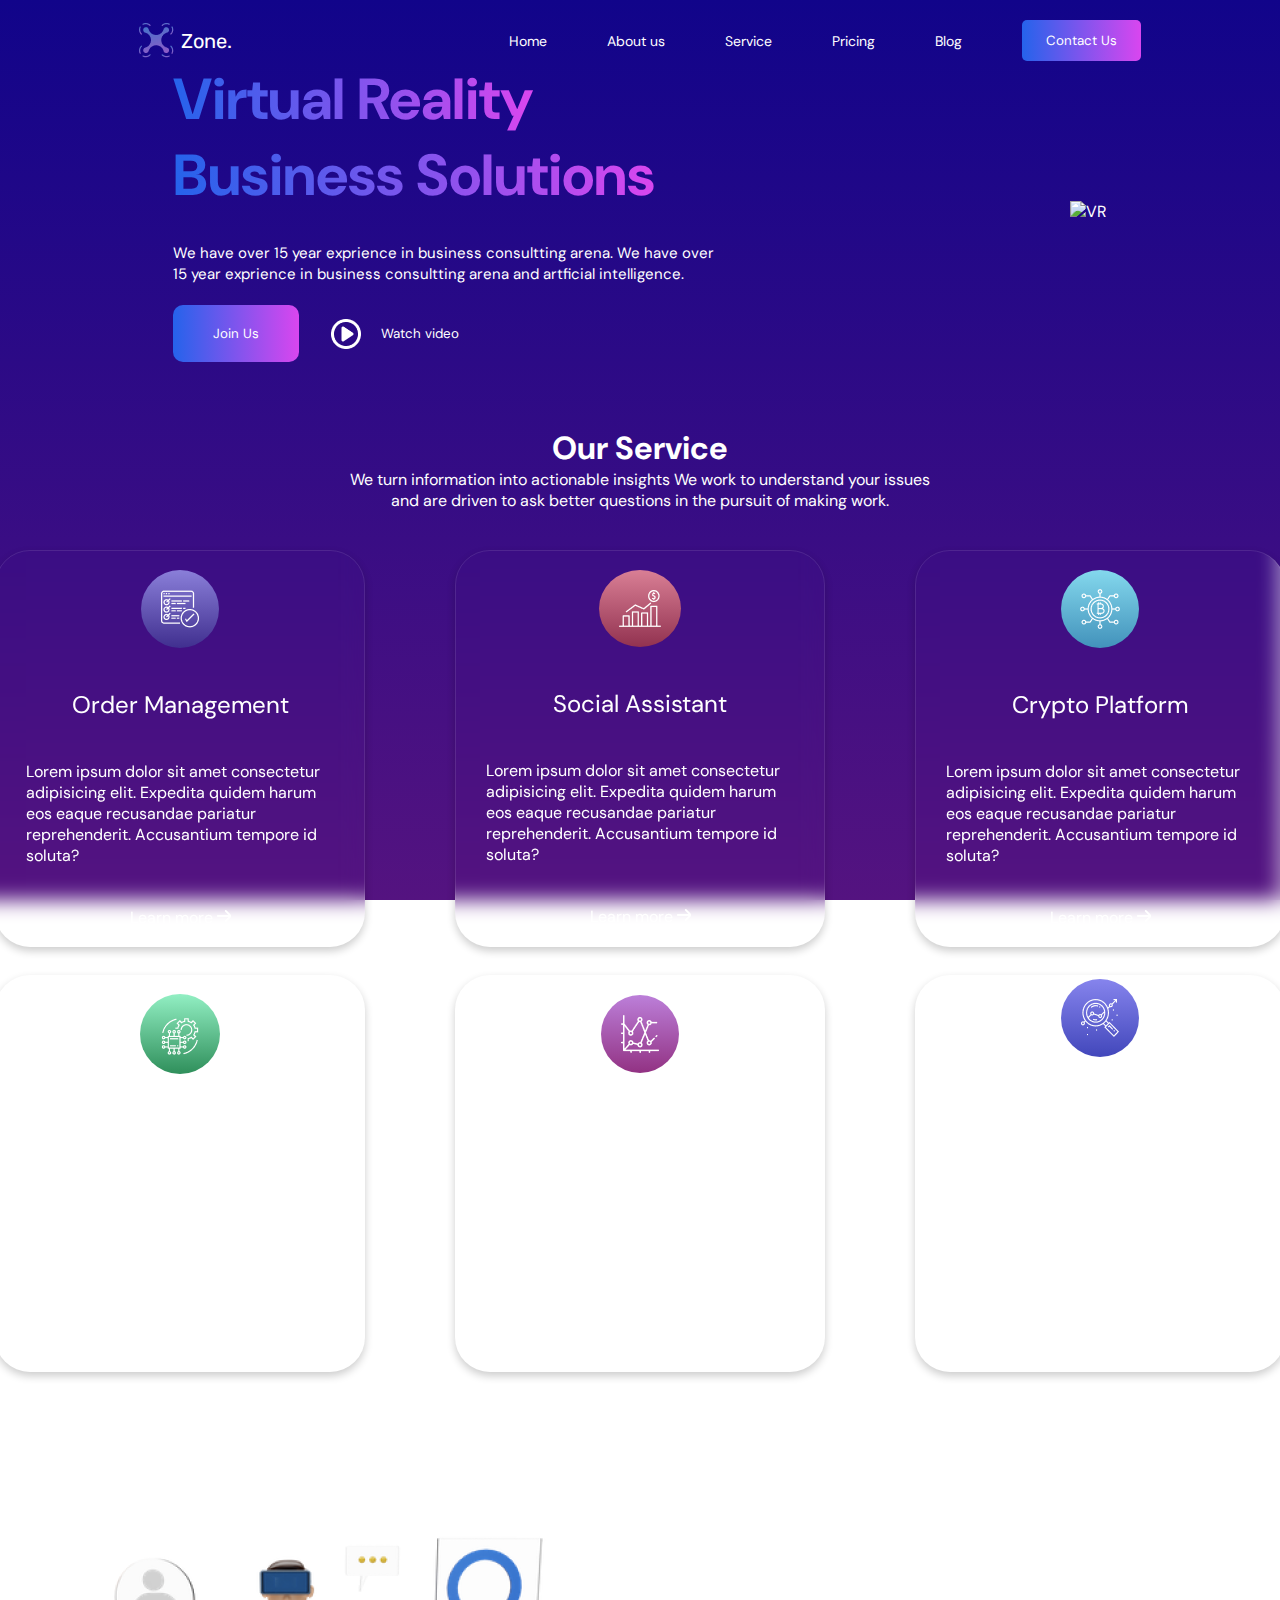
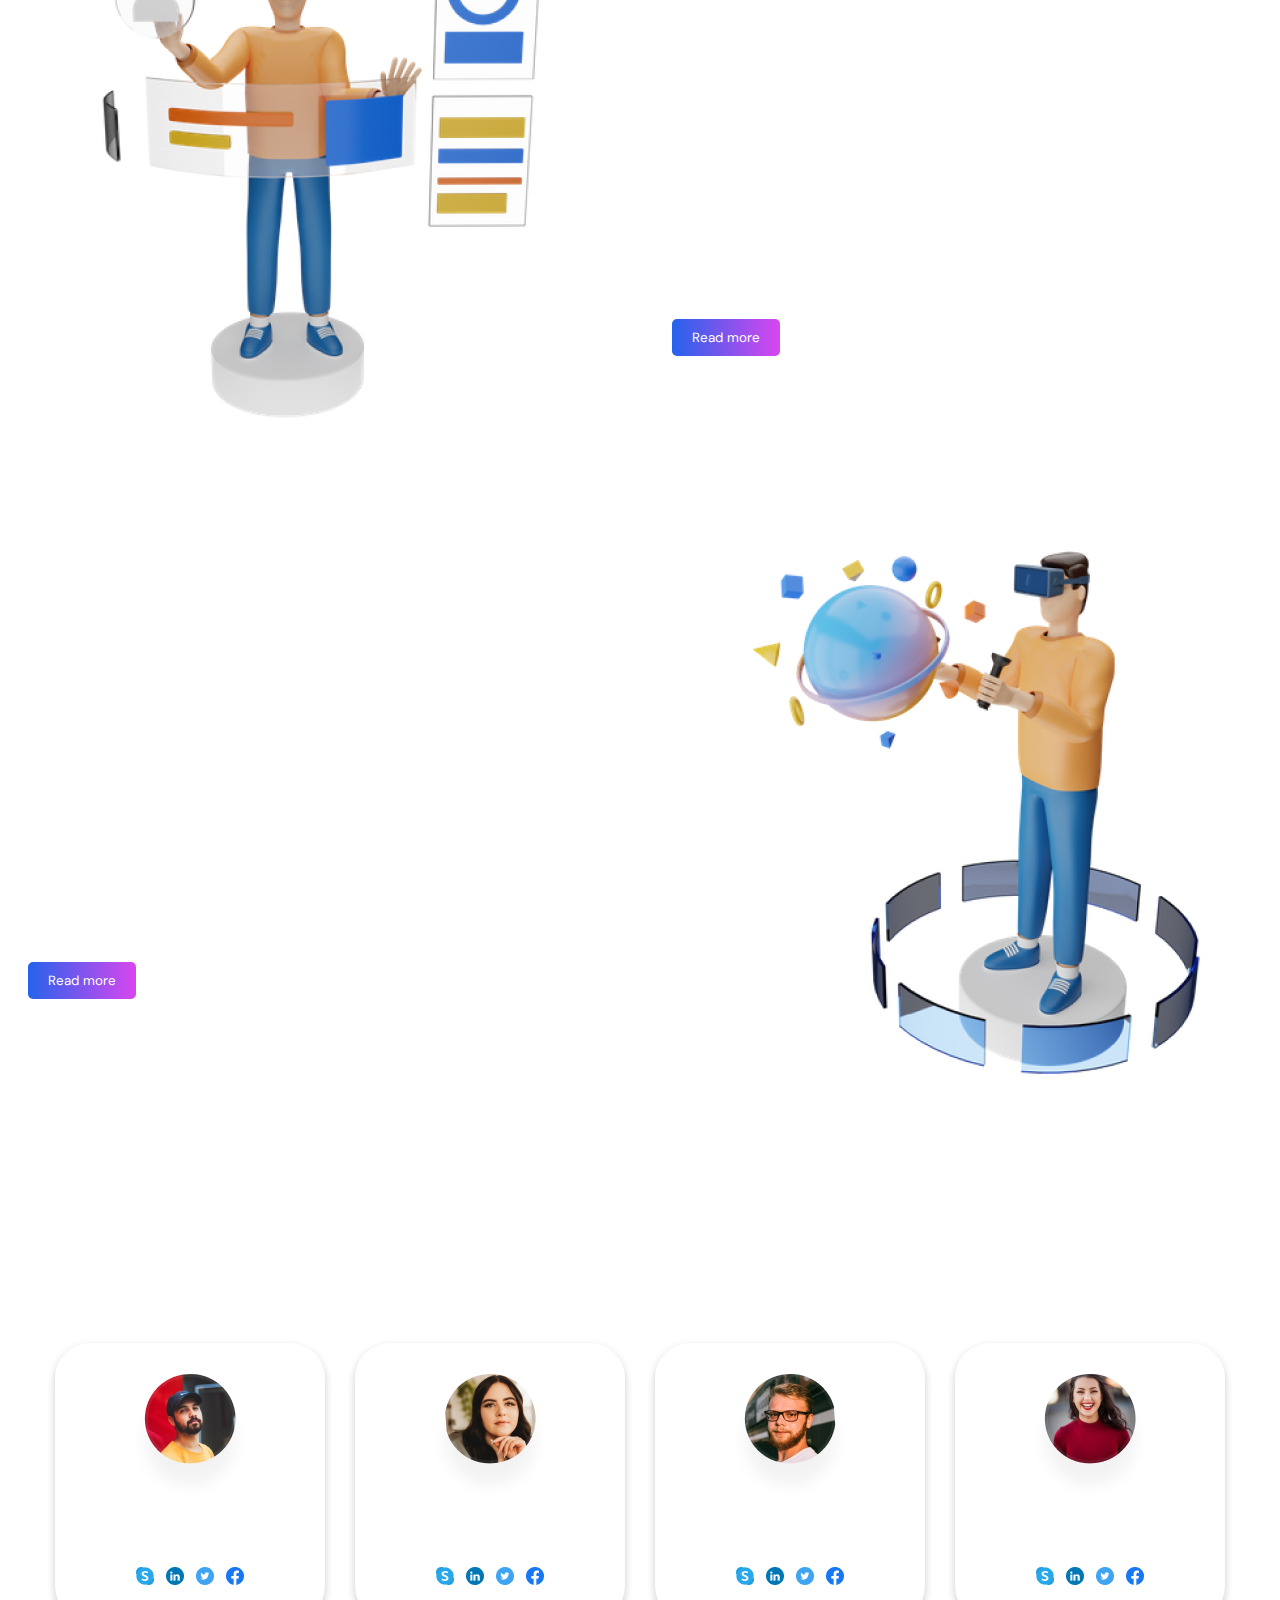
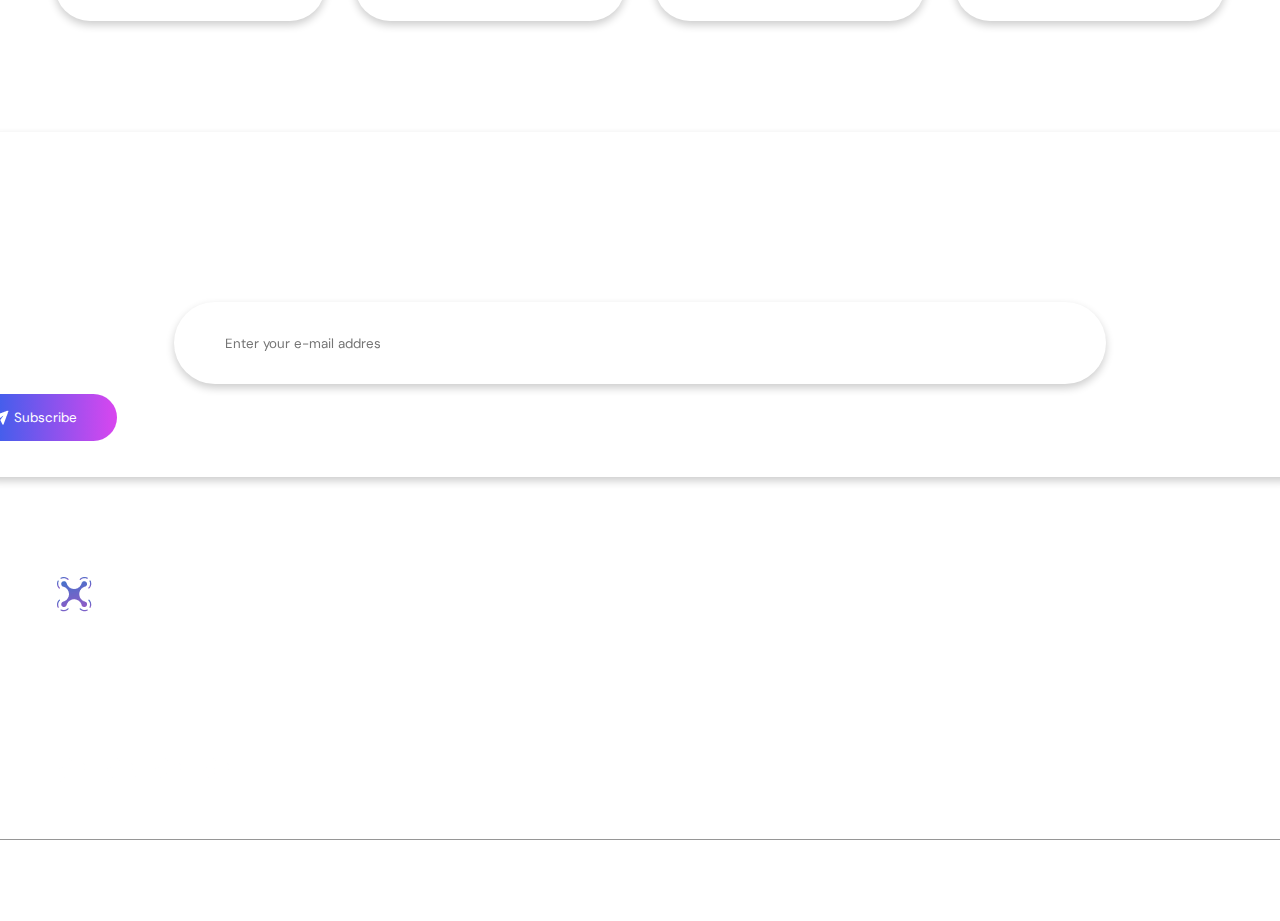
==== index.html @ e1655b1f "VR" ====
<!DOCTYPE html>
<html lang="en">
<head>
    <meta charset="UTF-8">
    <meta name="viewport" content="width=device-width, initial-scale=1.0">
    <title>Virtual Reality Business Solutions</title>
    <link rel="stylesheet" href="./styles/index.min.css">
    <link rel="preconnect" href="https://fonts.googleapis.com">
<link rel="preconnect" href="https://fonts.gstatic.com" crossorigin>
<link href="https://fonts.googleapis.com/css2?family=Rubik:ital,wght@0,300..900;1,300..900&display=swap" rel="stylesheet">
<link rel="preconnect" href="https://fonts.googleapis.com">
<link rel="preconnect" href="https://fonts.gstatic.com" crossorigin>
<link href="https://fonts.googleapis.com/css2?family=DM+Sans:ital,opsz,wght@0,9..40,100..1000;1,9..40,100..1000&family=Rubik:ital,wght@0,300..900;1,300..900&display=swap" rel="stylesheet">
<link rel="preconnect" href="https://fonts.googleapis.com">
<link rel="preconnect" href="https://fonts.gstatic.com" crossorigin>
<link href="https://fonts.googleapis.com/css2?family=Roboto:ital,wght@0,100;0,300;0,400;0,500;0,700;0,900;1,100;1,300;1,400;1,500;1,700;1,900&display=swap" rel="stylesheet">
<link rel="stylesheet" href="https://cdnjs.cloudflare.com/ajax/libs/font-awesome/6.6.0/css/all.min.css" integrity="sha512-Kc323vGBEqzTmouAECnVceyQqyqdsSiqLQISBL29aUW4U/M7pSPA/gEUZQqv1cwx4OnYxTxve5UMg5GT6L4JJg==" crossorigin="anonymous" referrerpolicy="no-referrer" />
<script defer src="./JS/index.js"></script>
</head>
<body>   
    <header>
        <nav class="Navigation">
            <div class="SiteBar">
                <div class="Logo"><img src="./assests/icons/Group.png" alt="Logo"><span>Zone.</span></div>
                <ul class="HeaderUl">
                    <li>Home</li>
                    <li>About us</li>
                    <li>Service</li>
                    <li>Pricing</li>
                    <li>Blog</li>
                    <li><button class="HeaderBut">Contact Us</button></li>
                </ul>
        </div>
        </nav>
    </header>
    <main>
        <div class="VRNIMG">
            <div class="VR"><span class="VRspan">Virtual Reality</span>
                <br>
                <span class="VRspan">Business Solutions</span>
                <br>
                <div class="Y15C">
                    <span class="Y15">We have over 15 year exprience in business consultting arena. We have over 15 year exprience in business consultting arena and artficial intelligence.
                    </span>
                </div>
                <br>
                <div class="JoinMe">
                    <button class="JoinUs" class="ModalForm" popovertarget="my-popover">Join Us</button>
                    <section class="Modal" id="my-popover" popover>
        <div class="container">
            <form id="registration-form" class="registration-form">
                <div class="mainone">
                    <div class="section1">
                        <h2>Registration form</h2>
                        <br>
                        <div class="ImgCen"><i class="fa-solid fa-user"></i><input type="text" id="username" name="username" placeholder="Username" required></div>
                        <br>
                        <div class="ImgCen"><i class="fa-solid fa-envelope"></i><input type="email" class="E-MAIL" name="email" placeholder="Email address" required></div>
                        <br>
                        <div class="ImgCen">
                            <i class="fa-solid fa-lock"></i><input type="password" id="password" name="password" placeholder="Password" required>
                            <input type="password" id="confirm-password" name="confirm-password" placeholder="Confirm password" required>
                        </div>
                    </div>
        
                    <div class="section2">
                        <h2 class="Personal">Personal details</h2>
                        <div class="TwoNames">
                            <input type="text" id="first-name" name="first-name" placeholder="First name" required>
                            <input type="text" id="last-name" name="last-name" placeholder="Last name" required>
                        </div>
                        <br>
                        <div class="SelDat">
                            <div class="TimenSel">
                                <select id="gender" name="gender" required>
                                    <option value="male">Male</option>
                                    <option value="female">Female</option>
                                </select>
                
                                <input type="date" id="dob" name="dob" required>
                        </div>
                        </div>
                    </div>
                </div>
    
                <div class="section3">
                    <label for="subscribe">
                        <input type="checkbox" id="subscribe" name="subscribe">
                        I want to receive news and special offers
                    </label>
                    <br>
                    <label for="terms">
                        <input type="checkbox" id="terms" name="terms" required>
                        I agree with the Terms and Conditions
                    </label>
                    <br>
                        <button type="submit" id="submit" class="Submit">Submit</button>
                </div>
            </form>
        </div>
    </section>
        <button popovertarget="my-popover2" class="My-popover2" >
            <img src="./assests/icons/Play.png" alt="Play" popovertarget="my-popover2" >
            <div>
                <span class="AfterPlay">Watch video</span>
            </div> 
        </button>    
                    <section id="my-popover2" popover>
                        <div class="VideoCont">
                            <iframe width="560" height="315" src="https://www.youtube.com/embed/ybyib5pAq7Y?si=C6f_Fwamqgh48t3f" title="YouTube video player" frameborder="0" allow="accelerometer; autoplay; clipboard-write; encrypted-media; gyroscope; picture-in-picture; web-share" referrerpolicy="strict-origin-when-cross-origin" allowfullscreen></iframe>
                        </div>
                    </section>
                </div>
            </div>
            <div class="RV"><img src="./assests/images/VrIcons.png" alt="VR" class="PlayinBro"></div>
        </div>
        <div class="OurServ">
            <div class="UndServ">
                <h1>Our Service</h1>
                <span>We turn information into actionable insights We work to understand your issues
                    <br>
                and are driven to ask better questions in the pursuit of making work.</span></div>
                <div class="GridServ">
                    <div class="ServBlock">
                        <div class="BorderIcons f">
                            <img src="./assests/icons/checklist 2.png" alt="" class="ServIcons">
                        </div>
                            <br>
                            <p class="SmallPs">Order Management</p>
                            <br>
                            <span class="SmallSpans">Lorem ipsum dolor sit amet consectetur adipisicing elit. Expedita quidem harum eos eaque recusandae pariatur reprehenderit. Accusantium tempore id soluta?</span>
                            <br>
                            <p class="LearnMore">Learn more <img src="./assests/icons/Vector.png" alt=""></p>
                    </div>
                    <div class="ServBlock">
                        <div class="BorderIcons s">
                            <img src="./assests/icons/2 1.png" alt="" class="ServIcons">
                        </div>
                            <br>
                            <p class="SmallPs">Social Assistant</p>
                            <br>
                            <span class="SmallSpans">Lorem ipsum dolor sit amet consectetur adipisicing elit. Expedita quidem harum eos eaque recusandae pariatur reprehenderit. Accusantium tempore id soluta?</span>
                            <br>
                            <p class="LearnMore">Learn more <img src="./assests/icons/Vector.png" alt=""></p>
                    </div>
                    <div class="ServBlock">
                        <div class="BorderIcons t">
                            <img src="./assests/icons/bitcoin 1.png" alt="" class="ServIcons">
                        </div>
                            <br>
                            <p class="SmallPs">Crypto Platform</p>
                            <br>
                            <span class="SmallSpans">Lorem ipsum dolor sit amet consectetur adipisicing elit. Expedita quidem harum eos eaque recusandae pariatur reprehenderit. Accusantium tempore id soluta?</span>
                            <br>
                            <p class="LearnMore">Learn more <img src="./assests/icons/Vector.png" alt=""></p>
                    </div>
                    <div class="ServBlock">
                        <div class="BorderIcons fo">
                            <img src="./assests/icons/checklist 2(1).png" alt="" class="ServIcons">
                        </div>
                            <br>
                            <p class="SmallPs">Smart Trading Modules</p>
                            <br>
                            <span class="SmallSpans">Lorem ipsum dolor sit amet consectetur adipisicing elit. Expedita quidem harum eos eaque recusandae pariatur reprehenderit. Accusantium tempore id soluta?</span>
                            <br>
                            <p class="LearnMore">Learn more <img src="./assests/icons/Vector.png" alt=""></p>
                    </div>
                    <div class="ServBlock">
                        <div class="BorderIcons fi">
                            <img src="./assests/icons/3 1.png" alt="" class="ServIcons">
                        </div>
                            <br>
                            <p class="SmallPs">Analyzer of the News</p>
                            <br>
                            <span class="SmallSpans">Lorem ipsum dolor sit amet consectetur adipisicing elit. Expedita quidem harum eos eaque recusandae pariatur reprehenderit. Accusantium tempore id soluta?</span>
                            <br>
                            <p class="LearnMore">Learn more <img src="./assests/icons/Vector.png" alt=""></p>
                    </div>
                    <div class="ServBlock">
                        <div class="BorderIcons si">
                            <img src="./assests/icons/5 1.png" alt="" class="ServIcons">
                        </div>
                            <br>
                            <p class="SmallPs">Module of Price Notification</p>
                            <br>
                            <span class="SmallSpans">Lorem ipsum dolor sit amet consectetur adipisicing elit. Expedita quidem harum eos eaque recusandae pariatur reprehenderit. Accusantium tempore id soluta?</span>
                            <br>
                            <p class="LearnMore">Learn more <img src="./assests/icons/Vector.png" alt=""></p>
                    </div>
                </div>
        </div>
        <div class="VRNIMG2">
            <div class="RV"><img src="./assests/images/Bro is workin'.png" alt="VR" class="WorkinBro"></div>
            <div class="VR2">
                <span class="Workinspan">We complete every projects
                    <br>
                    extra care as customer need</span>
                <div class="Y16C">
                    <span class="Y16">Lorem ipsum dolor sit amet, consectetur adipiscing elit. Duis at dictum risus, non suscipit arcu. Quisque aliquam posuere tortor, sit amet convallis nuncoe scelerisque in. orem ipsum  dolor sit amet, consectetur adipisicing elit. Labore eius molestiae facere, natus reprehenderit eaque eum, autem ipsam. Magfini, error. Tempora odit laborum iure inventore possimus laboriosam qui nam. 
                    </span>
                </div>
                <br>
                <div class="JoinMe2">
                    <button class="Readmore">Read more</button>
                </div>
            </div>
        </div>
        <div class="VRNIMG3">
            <div class="VR2">
                <span class="Workinspan">We complete every projects
                    <br>
                    extra care as customer need</span>
                <div class="Y16C">
                    <span class="Y16">Lorem ipsum dolor sit amet, consectetur adipiscing elit. Duis at dictum risus, non suscipit arcu. Quisque aliquam posuere tortor, sit amet convallis nuncoe scelerisque in. orem ipsum  dolor sit amet, consectetur adipisicing elit. Labore eius molestiae facere, natus reprehenderit eaque eum, autem ipsam. Magfini, error. Tempora odit laborum iure inventore possimus laboriosam qui nam. 
                    </span>
                </div>
                <br>
                <div class="JoinMe2">
                    <button class="Readmore">Read more</button>
                </div>
            </div>
            <div class="RV"><img src="./assests/images/Bro is cosmo.png" alt="VR" class="WorkinBro"></div>
        </div>
        <div class="MetOur">
            <div class="UndTeam">
                <h2>Met Our Team</h2>
                <p><span>
                    Lorem ipsum dolor sit amet, consectetur adipiscing elit. Sed quis 
                    <br>
accumsan nisi Ut ut felis congue nisl hendrerit commodo.
                </span></p>
            </div>
            <div class="TeamGrid">
                <div class="TeamFlex">
                    <img src="./assests/images/Rectangle 56.png" alt="">
                    <div class="AfterPh">
                        <p class="NameP">Sunny Khan</p>
                        <p>EXECUTIVE OFFICER</p>
                        <div class="MesIcons"><img src="./assests/icons/Icon.png" alt=""></div>
                    </div>
                </div>
                <div class="TeamFlex">
                    <img src="./assests/images/Rectangle 56(1).png" alt="">
                    <div class="AfterPh">
                        <p class="NameP">Alina Jesia</p>
                        <p>UX/UI DESIGNER</p>
                        <div class="MesIcons"><img src="./assests/icons/Icon.png" alt=""></div>
                    </div>
                </div>
                <div class="TeamFlex">
                    <img src="./assests/images/Rectangle 56(2).png" alt="">
                    <div class="AfterPh">
                        <p class="NameP">Alex Sohag</p>
                        <p>BUSINESS DEVELOPMENT</p>
                        <div class="MesIcons"><img src="./assests/icons/Icon.png" alt=""></div>
                    </div>
                </div>
                <div class="TeamFlex">
                    <img src="./assests/images/Rectangle 56(3).png" alt="">
                    <div class="AfterPh">
                        <p class="NameP">Afroza Mou</p>
                        <p>HEAD OF MARKETING</p>
                        <div class="MesIcons"><img src="./assests/icons/Icon.png" alt=""></div>
                    </div>
                </div>
            </div>
        </div>
        <div class="LNews">
            <div class="UndNews">
                <h2>Subscribe to get the Latest News</h2>
                <p>We recommended you to subscribe to our newspaper,drop your email below to get daily update about us</p>
                <label for="email">
                <form>
                        <input type="email" id="email" required placeholder="Enter your e-mail addres">
                        <button class="Sub" type="submit">
                    </label>
                        <div class="ButDiv">
                            <img src="./assests/icons/Vector(1).png" alt="">Subscribe
                        </div>
                    </button>
                </form>
            </div>
        </div>
        <div class="BeforeFooter">
            <ul>
                <li><div class="Logo"><img src="./assests/icons/Group.png" alt="Logo"><span>Zone.</span></div></li>
                <li><img src="./assests/icons/Location.png" alt=""> Dhaka, Bangladesh</li>
                <li><img src="./assests/icons/Calling.png" alt=""> 0943833399</li>
                <li><img src="./assests/icons/Message.png" alt=""> support@zone.com</li>
                <li>
                    <div>
                        <img src="./assests/icons/facebook.png" class="sosmed">
                        <img src="./assests/icons/twitter.png" class="sosmed">
                        <img src="./assests/icons/instagram.png" class="sosmed">
                        <img src="./assests/icons/pinterest.png" class="sosmed">
                    </div>
                </li>
            </ul>
            <ul>
                <li>Service</li>
                <li>Order Management</li>
                <li>Social Assistant</li>
                <li>Crypto Platform</li>
                <li>Analyzer of the News</li>
            </ul>
            <ul>
                <li>Company</li>
                <li>About us</li>
                <li>News</li>
                <li>Our trusted partner</li>
                <li>News users FAQ</li>
            </ul>
            <ul>
                <li>Supports</li>
                <li>Help Center</li>
                <li>Feedback</li>
                <li>Contact us</li>
                <li>Terms conditions</li>
            </ul>
            <ul>
                <li>Resources</li>
                <li>Download app</li>
                <li>Blog</li>
                <li>What's new</li>
                <li>Sitemap</li>
            </ul>
        </div>
    </main>
    <footer>
        <div class="Footerbar">
            <div>&copy; 2021 Zone. - All rights reserved.</div>
            <ul>
                <li>Privacy</li>
                <li>Security</li>
                <li>Terms</li>
            </ul>
        </div>
    </footer>
</body>
</html>
---- styles/index.min.css ----
@import"https://cdnjs.cloudflare.com/ajax/libs/normalize/8.0.1/normalize.min.css";:root{--MainGradient:linear-gradient(to right, #2563EB 0%, #D946EF 100%)}*{margin:0;padding:0;color:#fff;font-family:"DM Sans",sans-serif;-webkit-transition:250ms;transition:250ms}html{scrollbar-color:#6969dd #cb9ee9;scrollbar-width:thin}body{background:-webkit-gradient(linear, left top, left bottom, from(#11048a), to(#541380));background:linear-gradient(to bottom, #11048a 0%, #541380 100%);background-repeat:no-repeat;background-attachment:fixed;height:100vh;width:100vw;overflow-x:hidden;overflow-y:scroll}a{text-decoration:none}button,input,textarea{border:none;outline:none;background-color:rgba(0,0,0,0)}button{cursor:pointer}button:hover{scale:1.1;-webkit-filter:drop-shadow(0 0 0.75rem crimson);filter:drop-shadow(0 0 0.75rem crimson)}ul li{list-style:none}select{border:none;outline:none;background:rgba(0,0,0,0)}.Modal{border:none;outline:none;margin:auto;background:rgba(0,0,0,0)}header{margin-top:20px;display:-webkit-box;display:-ms-flexbox;display:flex;width:100%;-webkit-user-select:none;-moz-user-select:none;-ms-user-select:none;user-select:none}header .HeaderUl{cursor:pointer;display:-webkit-box;display:-ms-flexbox;display:flex;-webkit-box-pack:justify;-ms-flex-pack:justify;justify-content:space-between;-webkit-box-align:center;-ms-flex-align:center;align-items:center;gap:60px;font-size:14px;font-family:"DM Sans",sans-serif}header .HeaderUl li:hover{background:linear-gradient(-225deg, #473B7B 0%, #3584A7 51%, #30D2BE 100%);-webkit-background-clip:text;background-clip:text;color:rgba(0,0,0,0)}.Navigation{display:-webkit-box;display:-ms-flexbox;display:flex;width:100%}.SiteBar{display:-webkit-box;display:-ms-flexbox;display:flex;-ms-flex-pack:distribute;justify-content:space-around;-webkit-box-align:center;-ms-flex-align:center;align-items:center;width:100%}.SiteBar .Logo{display:-webkit-box;display:-ms-flexbox;display:flex;-webkit-box-align:center;-ms-flex-align:center;align-items:center;gap:7px;-webkit-user-select:none;-moz-user-select:none;-ms-user-select:none;user-select:none}.SiteBar .Logo span{font-size:20px;font-family:"Rubik",sans-serif;-webkit-user-select:none;-moz-user-select:none;-ms-user-select:none;user-select:none}.SiteBar .HeaderBut{background:-webkit-gradient(linear, left top, right top, from(#2563EB), to(#D946EF));background:linear-gradient(to right, #2563EB 0%, #D946EF 100%);padding:12px 24px 12px 24px;border-radius:5px}@media(max-width: 769px){header .HeaderUl{gap:25px !important}.SiteBar .HeaderBut{padding:9px 15px 9px 15px !important}}h2{font-size:2em;margin:.67em 0}.VRNIMG{display:-webkit-box;display:-ms-flexbox;display:flex;-ms-flex-pack:distribute;justify-content:space-around;-webkit-box-align:center;-ms-flex-align:center;align-items:center}.VRspan{font-weight:bold;font-size:58px;background:var(--MainGradient);-webkit-background-clip:text;background-clip:text;color:rgba(0,0,0,0);max-width:550px;-webkit-user-select:none;-moz-user-select:none;-ms-user-select:none;user-select:none}.Y15C{margin-top:29px;max-width:550px}.Y15C .Y15{font-size:15px}.JoinMe{display:-webkit-box;display:-ms-flexbox;display:flex;-webkit-box-pack:none;-ms-flex-pack:none;justify-content:none;-webkit-box-align:center;-ms-flex-align:center;align-items:center;gap:32px}.JoinMe .JoinUs{border-radius:10px;background:var(--MainGradient);padding:20px 40px 20px 40px}.JoinMe img{-webkit-user-select:none;-moz-user-select:none;-ms-user-select:none;user-select:none;cursor:pointer}.JoinMe span{-webkit-user-select:none;-moz-user-select:none;-ms-user-select:none;user-select:none;cursor:pointer}.PlayinBro{width:746px;height:746px}.OurServ{margin-top:65px;max-width:100%}.OurServ h1{text-align:center}.OurServ .UndServ{text-align:center;display:-webkit-box;display:-ms-flexbox;display:flex;-webkit-box-orient:vertical;-webkit-box-direction:normal;-ms-flex-direction:column;flex-direction:column;-webkit-user-select:none;-moz-user-select:none;-ms-user-select:none;user-select:none}.OurServ .UndServ span{text-wrap:wrap}.OurServ .GridServ{margin-top:70px;display:grid;grid-template-columns:[start] 370px [line2] 370px [line3] 370px [end];grid-template-rows:[row1-start] 335px [row1-end] 335px [last];-webkit-box-pack:center;-ms-flex-pack:center;justify-content:center;-webkit-box-align:center;-ms-flex-align:center;align-items:center;gap:90px}.OurServ .GridServ .ServBlock{border:1px solid rgba(255,255,255,.1);background-color:rgba(0,0,0,0);-webkit-backdrop-filter:blur(10px);backdrop-filter:blur(10px);-webkit-box-shadow:0 4px 8px rgba(0,0,0,.2);box-shadow:0 4px 8px rgba(0,0,0,.2);border-radius:35px;max-width:370px;max-height:335px;padding:30px;display:-webkit-box;display:-ms-flexbox;display:flex;-webkit-box-orient:vertical;-webkit-box-direction:normal;-ms-flex-direction:column;flex-direction:column;-webkit-box-pack:center;-ms-flex-pack:center;justify-content:center;-webkit-box-align:center;-ms-flex-align:center;align-items:center;gap:10px}.OurServ .GridServ .ServBlock:hover{scale:1.1;-webkit-filter:drop-shadow(0 0 10px rgb(243, 65, 101));filter:drop-shadow(0 0 10px rgb(243, 65, 101))}.OurServ .GridServ .ServBlock .BorderIcons{border-radius:50%;padding:20px;display:-webkit-box;display:-ms-flexbox;display:flex;-webkit-box-pack:center;-ms-flex-pack:center;justify-content:center;-webkit-box-align:center;-ms-flex-align:center;align-items:center}.OurServ .GridServ .ServBlock .SmallPs{font-size:24px;-webkit-user-select:none;-moz-user-select:none;-ms-user-select:none;user-select:none}.OurServ .GridServ .ServBlock .SmallSpans{font-size:16px}.OurServ .GridServ .ServBlock .LearnMore{-webkit-user-select:none;-moz-user-select:none;-ms-user-select:none;user-select:none;cursor:pointer}.f{background:-webkit-gradient(linear, left top, left bottom, from(#8A7FD9), to(#402F8F));background:linear-gradient(to bottom, #8A7FD9 0%, #402F8F 100%)}.s{background:-webkit-gradient(linear, left top, left bottom, from(#D97F95), to(#923250));background:linear-gradient(to bottom, #D97F95 0%, #923250 100%)}.t{background:-webkit-gradient(linear, left top, left bottom, from(#84D8ED), to(#4292BB));background:linear-gradient(to bottom, #84D8ED 0%, #4292BB 100%);padding:18px !important}.fo{background:-webkit-gradient(linear, left top, left bottom, from(#92EFC3), to(#2F8F5B));background:linear-gradient(to bottom, #92EFC3 0%, #2F8F5B 100%);padding:17px !important}.fi{background:-webkit-gradient(linear, left top, left bottom, from(#BC7FD9), to(#923283));background:linear-gradient(to bottom, #BC7FD9 0%, #923283 100%)}.si{background:-webkit-gradient(linear, left top, left bottom, from(#8684ED), to(#4247BB));background:linear-gradient(to bottom, #8684ED 0%, #4247BB 100%)}.VRNIMG2,.VRNIMG3{display:-webkit-box;display:-ms-flexbox;display:flex;-ms-flex-pack:distribute;justify-content:space-around;-webkit-box-align:center;-ms-flex-align:center;align-items:center;margin-top:120px}.VRNIMG2 .VR2,.VRNIMG3 .VR2{max-width:580px;max-height:330px;display:-webkit-box;display:-ms-flexbox;display:flex;-webkit-box-orient:vertical;-webkit-box-direction:normal;-ms-flex-direction:column;flex-direction:column;gap:30px}.VRNIMG2 .VR2 .Workinspan,.VRNIMG3 .VR2 .Workinspan{font-weight:bold;font-size:42px;-webkit-user-select:none;-moz-user-select:none;-ms-user-select:none;user-select:none}.VRNIMG2 .VR2 .Readmore,.VRNIMG3 .VR2 .Readmore{padding:10px 20px 10px 20px;border-radius:5px;background:var(--MainGradient)}.VRNIMG3{margin-top:50px}.MetOur{width:100%;margin-top:110px;-webkit-user-select:none;-moz-user-select:none;-ms-user-select:none;user-select:none}.MetOur .UndTeam{width:100%;text-align:center}.TeamGrid{width:100%;display:grid;grid-template-columns:repeat(4, 270px);grid-template-rows:repeat(1, 260px);gap:30px;margin-top:40px;-webkit-box-pack:center;-ms-flex-pack:center;justify-content:center;-webkit-box-align:center;-ms-flex-align:center;align-items:center}.TeamGrid .TeamFlex{padding:30px;display:-webkit-box;display:-ms-flexbox;display:flex;-webkit-box-pack:center;-ms-flex-pack:center;justify-content:center;-webkit-box-align:center;-ms-flex-align:center;align-items:center;-webkit-box-orient:vertical;-webkit-box-direction:normal;-ms-flex-direction:column;flex-direction:column;border:1px solid rgba(255,255,255,.1);background-color:rgba(0,0,0,0);-webkit-backdrop-filter:blur(10px);backdrop-filter:blur(10px);-webkit-box-shadow:0 4px 8px rgba(0,0,0,.2);box-shadow:0 4px 8px rgba(0,0,0,.2);border-radius:35px}.TeamGrid .TeamFlex:hover{scale:1.1;-webkit-filter:drop-shadow(0 0 10px rgb(243, 65, 101));filter:drop-shadow(0 0 10px rgb(243, 65, 101))}.TeamGrid .TeamFlex .MesIcons{text-align:center}.TeamGrid .TeamFlex .AfterPh{margin-top:-15px}.TeamGrid .TeamFlex .NameP{font-size:28px}.TeamGrid .TeamFlex p{text-wrap:nowrap;margin-bottom:10px;text-align:center;font-size:16px}.LNews{margin-top:120px;width:100%;display:-webkit-box;display:-ms-flexbox;display:flex;-webkit-box-pack:center;-ms-flex-pack:center;justify-content:center;-webkit-box-align:center;-ms-flex-align:center;align-items:center;-webkit-box-orient:vertical;-webkit-box-direction:normal;-ms-flex-direction:column;flex-direction:column;-webkit-user-select:none;-moz-user-select:none;-ms-user-select:none;user-select:none}.LNews .UndNews{border:1px solid rgba(255,255,255,.1);background-color:rgba(0,0,0,0);-webkit-backdrop-filter:blur(10px);backdrop-filter:blur(10px);-webkit-box-shadow:0 4px 8px rgba(0,0,0,.2);box-shadow:0 4px 8px rgba(0,0,0,.2);border-radius:35px;display:-webkit-box;display:-ms-flexbox;display:flex;-webkit-box-pack:center;-ms-flex-pack:center;justify-content:center;-webkit-box-align:center;-ms-flex-align:center;align-items:center;-webkit-box-orient:vertical;-webkit-box-direction:normal;-ms-flex-direction:column;flex-direction:column;padding:35px 200px 35px 200px}.LNews .UndNews p{font-family:"Roboto",sans-serif;font-size:16px}.LNews .UndNews form{margin-top:20px;cursor:text}.LNews .UndNews form .ButDiv{display:-webkit-box;display:-ms-flexbox;display:flex;-webkit-box-pack:center;-ms-flex-pack:center;justify-content:center;-webkit-box-align:center;-ms-flex-align:center;align-items:center;gap:5px}.LNews .UndNews form input{border:1px solid rgba(255,255,255,.1);background-color:rgba(0,0,0,0);-webkit-backdrop-filter:blur(10px);backdrop-filter:blur(10px);-webkit-box-shadow:0 4px 8px rgba(0,0,0,.2);box-shadow:0 4px 8px rgba(0,0,0,.2);border-radius:35px;-webkit-backdrop-filter:blur(0px);backdrop-filter:blur(0px);border-radius:100px;width:830px;height:70px;padding:5px 50px;position:relative;z-index:-1}.LNews .UndNews form button{margin-left:-190px;border-radius:30px;background:var(--MainGradient);padding:15px 40px 15px 20px;-webkit-user-select:none;-moz-user-select:none;-ms-user-select:none;user-select:none;cursor:pointer;position:relative;z-index:1}.BeforeFooter{-webkit-user-select:none;-moz-user-select:none;-ms-user-select:none;user-select:none;margin-top:100px;display:-webkit-box;display:-ms-flexbox;display:flex;-ms-flex-pack:distribute;justify-content:space-around;-webkit-box-align:center;-ms-flex-align:center;align-items:center}.BeforeFooter ul{display:-webkit-box;display:-ms-flexbox;display:flex;-ms-flex-pack:distribute;justify-content:space-around;-webkit-box-align:none;-ms-flex-align:none;align-items:none;-webkit-box-orient:vertical;-webkit-box-direction:normal;-ms-flex-direction:column;flex-direction:column;gap:20px}.BeforeFooter ul li{display:-webkit-box;display:-ms-flexbox;display:flex;-webkit-box-pack:none;-ms-flex-pack:none;justify-content:none;-webkit-box-align:center;-ms-flex-align:center;align-items:center;gap:5px}.BeforeFooter ul li:hover{background:linear-gradient(-225deg, #473B7B 0%, #3584A7 51%, #30D2BE 100%);-webkit-background-clip:text;background-clip:text;color:rgba(0,0,0,0)}.BeforeFooter ul li .Logo{display:-webkit-box;display:-ms-flexbox;display:flex;-webkit-box-pack:center;-ms-flex-pack:center;justify-content:center;-webkit-box-align:center;-ms-flex-align:center;align-items:center;gap:7px}.BeforeFooter ul li .Logo span{font-size:20px;font-family:"Rubik",sans-serif;-webkit-user-select:none;-moz-user-select:none;-ms-user-select:none;user-select:none}.BeforeFooter ul li div{display:-webkit-box;display:-ms-flexbox;display:flex;-webkit-box-pack:none;-ms-flex-pack:none;justify-content:none;-webkit-box-align:center;-ms-flex-align:center;align-items:center;gap:15px}.BeforeFooter ul li div .sosmed{cursor:pointer}.BeforeFooter ul li div .sosmed:hover{scale:1.2}@media(max-width: 1025px){body{background-position:fixed}span{font-size:13px !important}h2{font-size:1em !important;margin:.67em 0 !important}.VRspan{font-size:40px !important}.Y15{font-size:13px !important}.JoinUs{padding:10px 20px 10px 20px !important;text-wrap:nowrap}.RV img{width:420px;height:420px}.GridServ{grid-template-columns:[start] 370px [line2] 370px [end] !important;grid-template-rows:[row1-start] 335px [row1] 335px [row2-end] 335px [last] !important;gap:40px !important}.GridServ .ServBlock{gap:5px;padding:10px}.Workinspan{font-size:25px !important}.VRNIMG2 .RV .WorkinBro,.VRNIMG3 .RV .WorkinBro{width:350px !important;height:350px !important}.MetOur .UndTeam h2{font-size:25px !important}.TeamGrid{grid-template-columns:repeat(2, 270px);grid-template-rows:repeat(2, 260px)}.TeamGrid .TeamFlex{padding:20px}.TeamGrid .TeamFlex .AfterPh .NameP{font-size:16px !important}.TeamGrid .TeamFlex .AfterPh p{font-size:13px !important}.UndNews{padding:35px 20px 35px 20px !important}.UndNews h2{font-size:25px !important}.UndNews input{width:700px !important}.BeforeFooter ul li{font-size:13px !important}.BeforeFooter ul li .sosmed{width:30px !important;height:30px !important}}@media(max-width: 769px){body{background-position:fixed}.VR{margin-left:10px}.VR .VRspan{font-size:30px !important}.VR .JoinMe .JoinUs{font-size:13px}.RV img{width:350px;height:350px}.GridServ{gap:15px !important;margin-left:55px}.GridServ .ServBlock{width:250px !important;height:250px !important}.GridServ .ServBlock:hover{scale:.9 !important}.GridServ .ServBlock .SmallPs{font-size:18px !important}.VR2{width:310px !important}.VRNIMG3{margin-top:150px !important}.OurServ{display:-webkit-box;display:-ms-flexbox;display:flex;-webkit-box-pack:center;-ms-flex-pack:center;justify-content:center;-webkit-box-align:center;-ms-flex-align:center;align-items:center;-webkit-box-orient:vertical;-webkit-box-direction:normal;-ms-flex-direction:column;flex-direction:column}.TeamFlex:hover{scale:.9 !important}.UndNews{width:calc(100% - 100px) !important}.LNews .UndNews form input{height:60px !important;width:550px !important}.LNews .UndNews form button{padding:10px 40px 10px 15px !important}.LNews .UndNews p{font-size:14px !important}.BeforeFooter ul li{font-size:11px !important}.BeforeFooter ul li .sosmed{width:25px !important;height:25px !important}}@media(max-width: 400px){span{font-size:8px !important}ul li{font-size:8px !important}.SiteBar .Logo img{width:20px;height:20px}header .HeaderUl{gap:7px !important}.SiteBar .HeaderBut{padding:3px 5px 3px 5px !important}.VRNIMG{margin-top:20px}.VR{margin-top:30px !important}.VR .VRspan{font-size:10px !important}.Y15C{margin-top:5px !important}.Y15{font-size:6px !important}.JoinMe{gap:15px !important}.RV img{width:150px;height:150px}.VR .JoinMe .JoinUs{font-size:6px !important;padding:5px 10px 5px 10px !important}.JoinMe img{width:15px;height:15px}.OurServ .UndServ{width:200px !important}.OurServ h1{font-size:15px !important}.GridServ{display:block !important;margin-top:20px !important;margin-left:0 !important}.GridServ .ServBlock{margin-bottom:20px !important}.OurServ .GridServ .ServBlock .BorderIcons{padding:10px !important}.OurServ .GridServ .ServBlock .BorderIcons img{width:22px;height:22px}.GridServ .ServBlock .SmallPs{font-size:13px !important}.OurServ .GridServ .ServBlock .LearnMore{font-size:11px !important}.OurServ .GridServ .ServBlock{padding:20px !important;width:190px !important;height:190px !important}.VRNIMG2,.VRNIMG3{margin-top:60px}.VRNIMG3{margin-top:60px}.VRNIMG2 .VR2,.VRNIMG3 .VR2{gap:5px !important;width:130px !important}.VRNIMG2 .RV .WorkinBro,.VRNIMG3 .RV .WorkinBro{width:150px !important;height:150px !important}.VRNIMG2 .VR2 .Workinspan,.VRNIMG3 .VR2 .Workinspan{font-size:11px !important}.Y16C .Y16{font-size:6px !important}.VR2 .Readmore{padding:5px 10px 5px 10px !important;font-size:8px !important}.MetOur .UndTeam h2{font-size:15px !important}.TeamGrid{display:-webkit-box !important;display:-ms-flexbox !important;display:flex !important;-webkit-box-orient:vertical !important;-webkit-box-direction:normal !important;-ms-flex-direction:column !important;flex-direction:column !important}.TeamFlex{padding:10px !important;width:190px !important;height:190px !important}.TeamFlex img{width:80px;height:80px}.TeamFlex .AfterPh .MesIcons img{width:80px !important;height:15px !important}.NameP{font-size:20px !important}.UndNews h2{font-size:13px !important}.LNews{margin-top:60px}.LNews .UndNews p{font-size:10px !important;text-align:center !important}.LNews .UndNews form input{height:30px !important;width:120px !important;display:-webkit-box;display:-ms-flexbox;display:flex}.LNews .UndNews form input::-webkit-input-placeholder{font-size:10px}.LNews .UndNews form input::-moz-placeholder{font-size:10px}.LNews .UndNews form input:-ms-input-placeholder{font-size:10px}.LNews .UndNews form input::-ms-input-placeholder{font-size:10px}.LNews .UndNews form input::placeholder{font-size:10px}.LNews .UndNews form button{padding:10px 50px 10px 50px !important;font-size:7px !important;margin:0;position:relative;left:50px;top:10px}.LNews .UndNews form .ButDiv img{width:7px;height:7px}.BeforeFooter{margin-top:50px !important}.BeforeFooter ul{gap:10px !important}.BeforeFooter ul li{font-size:5px !important}.BeforeFooter ul li img{width:10px;height:10px}.BeforeFooter ul li .sosmed{width:15px !important;height:15px !important}.BeforeFooter ul li div{gap:5px !important}}.BigText{width:100vw;height:100vh;display:-webkit-box;display:-ms-flexbox;display:flex;-webkit-box-pack:center;-ms-flex-pack:center;justify-content:center;-webkit-box-align:center;-ms-flex-align:center;align-items:center;-webkit-box-orient:vertical;-webkit-box-direction:normal;-ms-flex-direction:column;flex-direction:column;gap:20px}.BigText .Congrats{font-family:"Lilita One",sans-serif;font-size:50px}.BigText p{font-family:"Lilita One",sans-serif}@media(max-width: 1025px){.BigText{gap:15px}.BigText .Congrats{font-size:30px}}@media(max-width: 769px){.BigText{gap:10px}.BigText .Congrats{font-size:20px}}@media(max-width: 400px){.BigText{font-size:8px;gap:8px}.BigText .Congrats{font-size:10px}}footer{-webkit-user-select:none;-moz-user-select:none;-ms-user-select:none;user-select:none;margin-top:50px;border-top:1px solid #969696}footer .Footerbar{display:-webkit-box;display:-ms-flexbox;display:flex;-ms-flex-pack:distribute;justify-content:space-around;-webkit-box-align:center;-ms-flex-align:center;align-items:center;padding:30px}footer .Footerbar div{display:-webkit-box;display:-ms-flexbox;display:flex;-webkit-box-pack:none;-ms-flex-pack:none;justify-content:none;-webkit-box-align:center;-ms-flex-align:center;align-items:center}footer .Footerbar ul{display:-webkit-box;display:-ms-flexbox;display:flex;-webkit-box-pack:none;-ms-flex-pack:none;justify-content:none;-webkit-box-align:center;-ms-flex-align:center;align-items:center;gap:80px}footer .Footerbar ul li{display:-webkit-box;display:-ms-flexbox;display:flex;-webkit-box-pack:center;-ms-flex-pack:center;justify-content:center;-webkit-box-align:center;-ms-flex-align:center;align-items:center}footer .Footerbar ul li:hover{background:linear-gradient(-225deg, #473B7B 0%, #3584A7 51%, #30D2BE 100%);-webkit-background-clip:text;background-clip:text;color:rgba(0,0,0,0)}@media(max-width: 1025px){footer{font-size:13px !important}}@media(max-width: 769px){footer{font-size:11px !important}}@media(max-width: 400px){footer{margin-top:30px}footer .Footerbar{padding:10px}footer .Footerbar div{font-size:5px !important}footer .Footerbar ul{gap:10px !important}footer .Footerbar ul li{font-size:5px !important}}.container{margin:20px auto;padding:60px;background:linear-gradient(-225deg, #3D4E81 0%, #5753C9 48%, #6E7FF3 100%);padding-bottom:200px;border-radius:10px;max-width:600px;-webkit-box-shadow:0 4px 8px rgba(0,0,0,.1);box-shadow:0 4px 8px rgba(0,0,0,.1)}.TimenSel{display:-webkit-box;display:-ms-flexbox;display:flex;-webkit-box-align:center;-ms-flex-align:center;align-items:center}.mainone{display:-webkit-box;display:-ms-flexbox;display:flex;-ms-flex-pack:distribute;justify-content:space-around;-webkit-box-align:center;-ms-flex-align:center;align-items:center}input{border-bottom:2px solid #6d6d6d;padding:10px;margin:10px;width:calc(100% - 20px)}select{border-bottom:2px solid #6d6d6d;background-color:rgba(0,0,0,0);width:calc(100% - 20px);margin:10px 0}select option{background-color:rgba(0,0,0,0)}.SelDat{margin-top:15px}.TwoNames{margin-top:20px}.section1{width:100%;margin-right:20px}.section1 #username,.section1 .E-MAIL{width:calc(100% - 20px)}.ImgCen{display:-webkit-box;display:-ms-flexbox;display:flex;-webkit-box-align:center;-ms-flex-align:center;align-items:center;width:100%}.section2{width:100%;margin-left:0}#dob{width:calc(50% - 20px);margin-left:10px;margin-top:-5px}.section3{margin-top:40px}.section3 label{display:-webkit-box;display:-ms-flexbox;display:flex;-webkit-box-pack:start;-ms-flex-pack:start;justify-content:start;-webkit-box-align:center;-ms-flex-align:center;align-items:center}.ModalForm{background-color:#22a076;color:#fafafa;padding:5px 60px 5px 60px;border-radius:5px;cursor:pointer}.ModalForm:hover{background-color:#5830e7;color:#1a1a1a}#subscribe{width:20px}#terms{width:20px}.Submit{position:relative;left:50%;-webkit-transform:translateX(-50%);transform:translateX(-50%);top:20px;background:-webkit-gradient(linear, left top, right top, from(#2563EB), to(#D946EF));background:linear-gradient(to right, #2563EB 0%, #D946EF 100%);color:#fafafa;padding:5px 60px 5px 60px;border-radius:5px;cursor:pointer}.Submit:hover{color:#fafafa;-webkit-filter:drop-shadow(0 0 0.75rem rgb(6, 56, 97)) !important;filter:drop-shadow(0 0 0.75rem rgb(6, 56, 97)) !important}@media(max-width: 900px){.mainone{display:block}.Personal{margin-top:20px}.Submit{left:50%;-webkit-transform:translateX(-50%);transform:translateX(-50%)}}@media(max-width: 600px){.container{width:90%;padding:10px;padding-bottom:100px}#password,#confirm-password,#first-name,#last-name,select,#dob{width:calc(100% - 20px);margin-left:10px}.Personal{margin-top:60px;margin-left:-15px}section{height:auto;width:100%;border-radius:20px;z-index:5;overflow-x:hidden}}@media(max-width: 400px){.container{width:90%;padding:10px;padding-bottom:100px}.section1,.section2{width:100%}.section1 #username,.section1 .E-MAIL,.ImgCen input,#first-name,#last-name,#dob,select{width:calc(100% - 20px);margin-left:0}.ImgCen{display:block}.mainone{display:block}.Submit{left:50%;-webkit-transform:translateX(-50%);transform:translateX(-50%);top:50px;width:100px;padding:5px 20px}section{height:auto;width:90%;border-radius:10px;overflow-x:hidden}input{width:calc(100% - 20px)}}.My-popover2{display:-webkit-box;display:-ms-flexbox;display:flex;-webkit-box-align:center;-ms-flex-align:center;align-items:center;gap:20px}.VideoCont{padding:20px;border-radius:10px !important}#my-popover2{border-radius:15px !important;margin:auto !important}@media(max-width: 400px){iframe{width:250px;height:100px;display:-webkit-box;display:-ms-flexbox;display:flex;-webkit-box-align:center;-ms-flex-align:center;align-items:center;-webkit-box-pack:center;-ms-flex-pack:center;justify-content:center}.VideoCont{width:250px;height:100px;padding:0}#my-popover2{width:250px;height:100px;padding:0}.My-popover2{display:-webkit-box;display:-ms-flexbox;display:flex;-webkit-box-align:center;-ms-flex-align:center;align-items:center;gap:5px}}
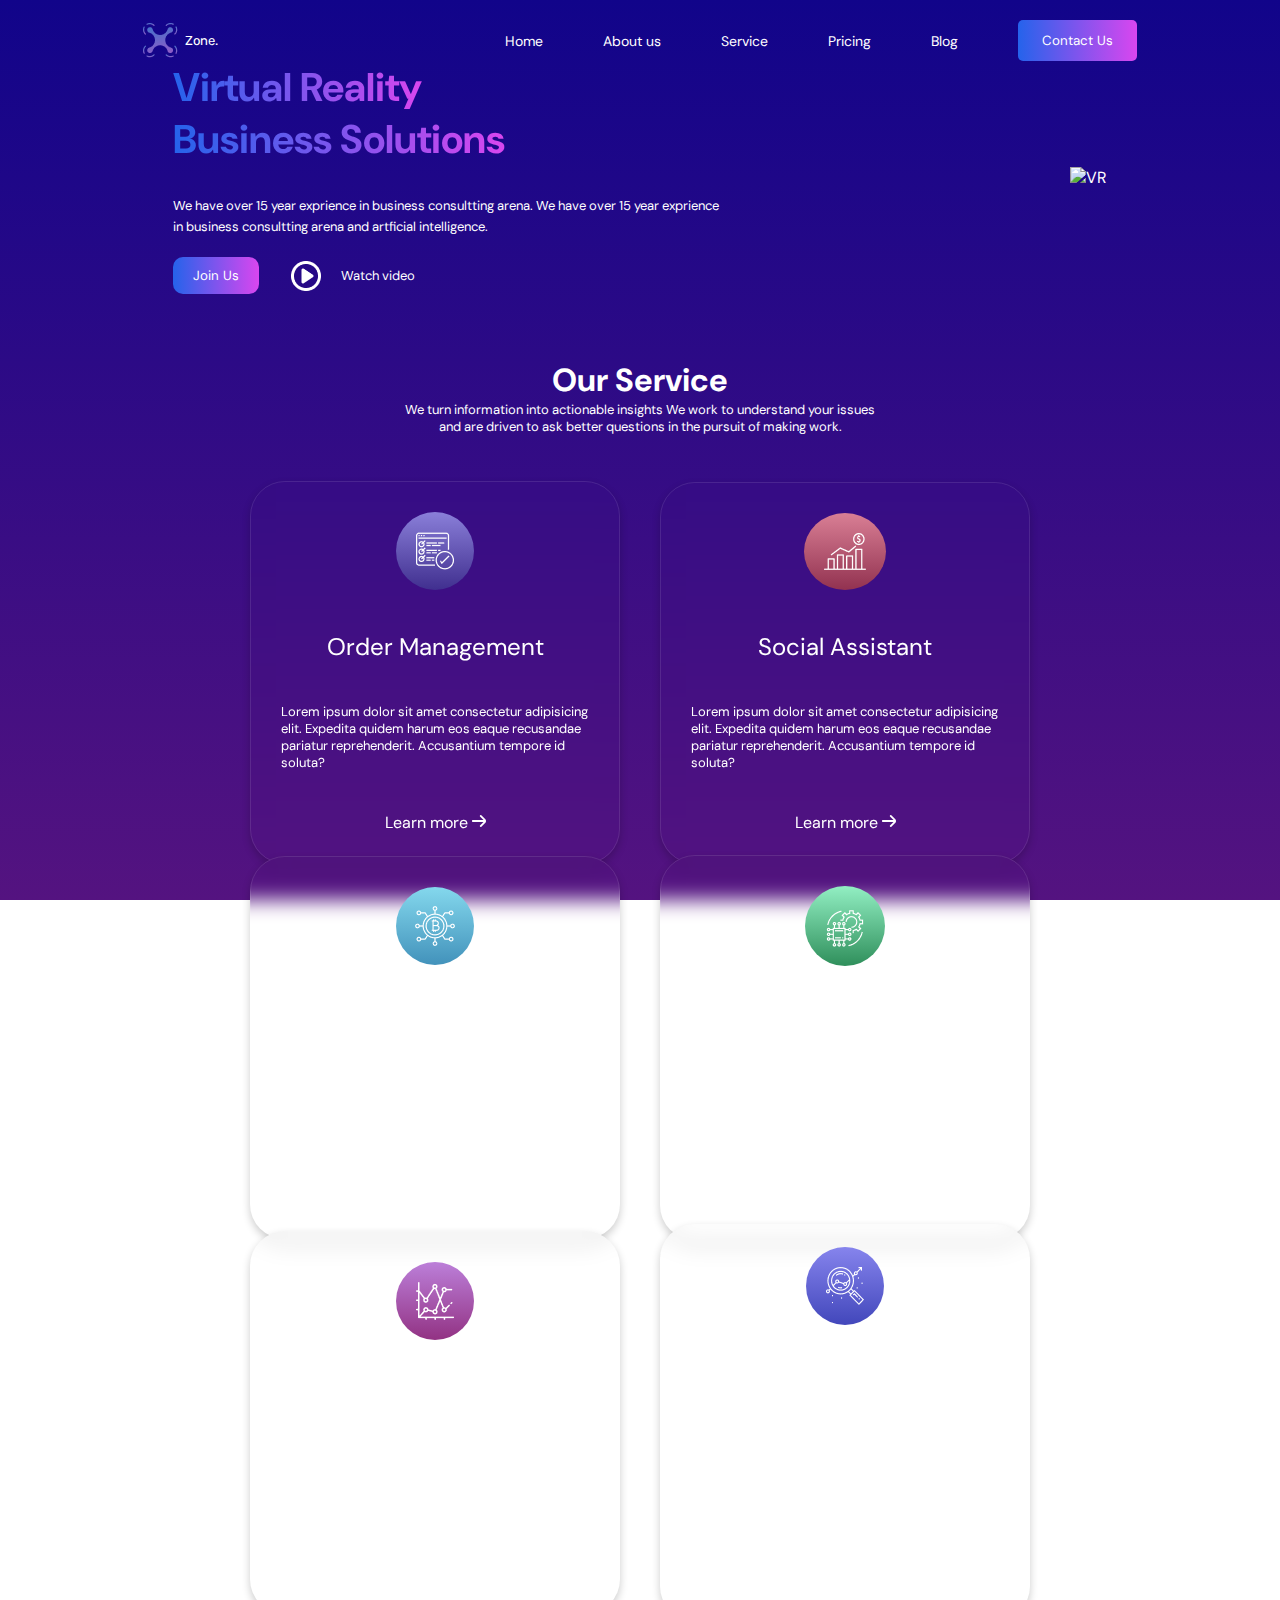
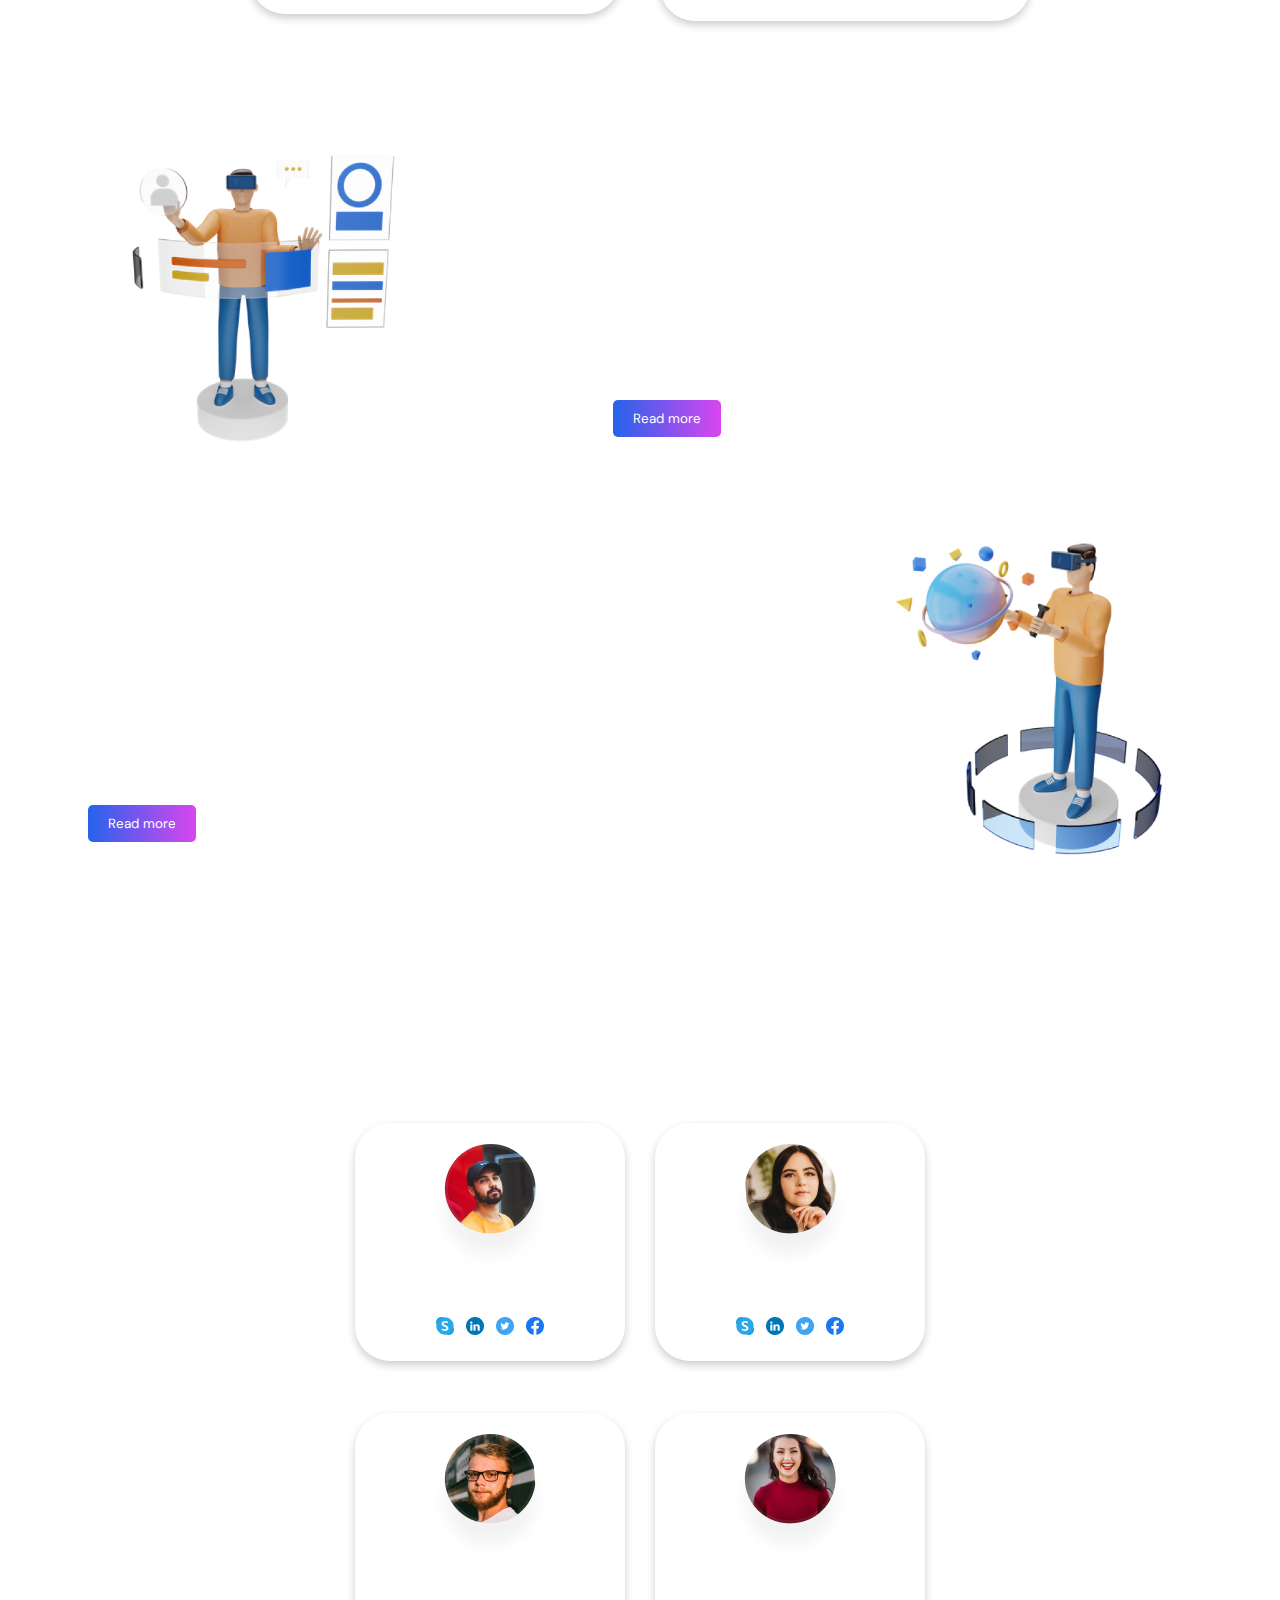
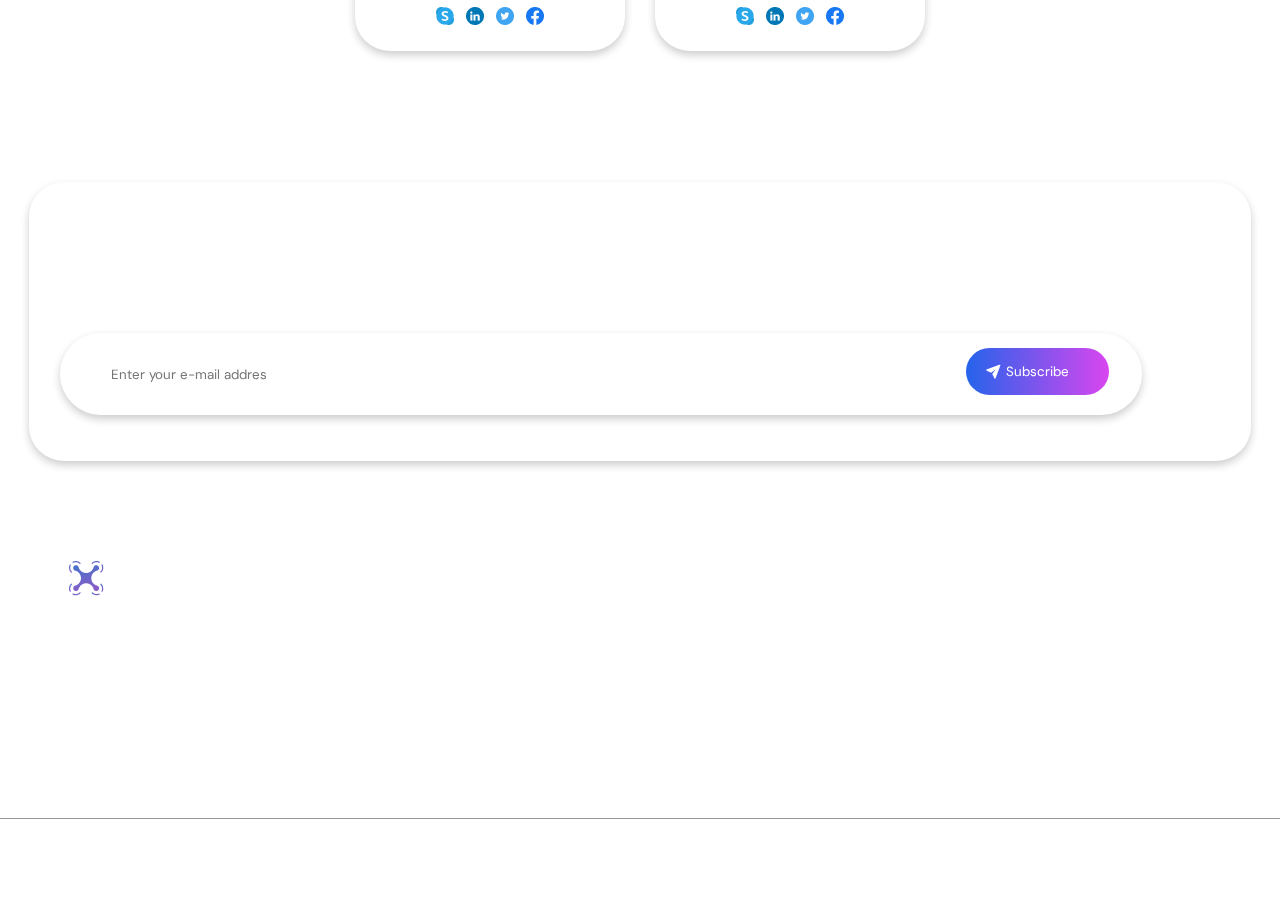
==== commit f0b7b04a: "Htmls" ====
--- a/index.html
+++ b/index.html
@@ -4,7 +4,7 @@
     <meta charset="UTF-8">
     <meta name="viewport" content="width=device-width, initial-scale=1.0">
     <title>Virtual Reality Business Solutions</title>
-    <link rel="stylesheet" href="./styles/index.min.css">
+    <link rel="stylesheet" href="../styles/index.min.css">
     <link rel="preconnect" href="https://fonts.googleapis.com">
 <link rel="preconnect" href="https://fonts.gstatic.com" crossorigin>
 <link href="https://fonts.googleapis.com/css2?family=Rubik:ital,wght@0,300..900;1,300..900&display=swap" rel="stylesheet">
@@ -15,22 +15,50 @@
 <link rel="preconnect" href="https://fonts.gstatic.com" crossorigin>
 <link href="https://fonts.googleapis.com/css2?family=Roboto:ital,wght@0,100;0,300;0,400;0,500;0,700;0,900;1,100;1,300;1,400;1,500;1,700;1,900&display=swap" rel="stylesheet">
 <link rel="stylesheet" href="https://cdnjs.cloudflare.com/ajax/libs/font-awesome/6.6.0/css/all.min.css" integrity="sha512-Kc323vGBEqzTmouAECnVceyQqyqdsSiqLQISBL29aUW4U/M7pSPA/gEUZQqv1cwx4OnYxTxve5UMg5GT6L4JJg==" crossorigin="anonymous" referrerpolicy="no-referrer" />
-<script defer src="./JS/index.js"></script>
+<script defer src="../JS/index.js"></script>
+<script src="../JS/LogoRest.js"></script>
 </head>
 <body>   
     <header>
         <nav class="Navigation">
             <div class="SiteBar">
-                <div class="Logo"><img src="./assests/icons/Group.png" alt="Logo"><span>Zone.</span></div>
+                <div class="Logo"><img src="../assests/icons/Group.png" alt="Logo"><span>Zone.</span></div>
                 <ul class="HeaderUl">
-                    <li>Home</li>
-                    <li>About us</li>
-                    <li>Service</li>
-                    <li>Pricing</li>
-                    <li>Blog</li>
-                    <li><button class="HeaderBut">Contact Us</button></li>
+                    <li><a href="./index.html">Home</a></li>
+                    <li><a href="./AboutUs.html">About us</a></li>
+                    <li><a href="./Service.html">Service</a></li>
+                    <li><a href="./Pricing.html">Pricing</a></li>
+                    <li><a href="./Blog.html">Blog</a></li>
+                    <li><button class="HeaderBut" popovertarget="But-popover">Contact Us</button></li>
                 </ul>
-        </div>
+                <section id="But-popover" popover>
+                    <div class="contact-container">
+                        <div class="contact-header">
+                            <h1>Contact Us</h1>
+                            <p>We're here to help. Get in touch for more information, schedule a consultation, or request a quote.</p>
+                        </div>
+                        <div class="contact-container2">
+                            <div class="contact-item">
+                                <h3>Email Us</h3>
+                                <p>You can reach us at:</p>
+                                <p><a href="mailto:info@example.com">info@example.com</a></p>
+                            </div>
+                        
+                            <div class="contact-item">
+                                <h3>Call Us</h3>
+                                <p>Speak to our team directly:</p>
+                                <p>+1 (123) 456-7890</p>
+                            </div>
+                         
+                            <div class="contact-item">
+                                <h3>Request a Quote</h3>
+                                <p>Fill out our quote request form:</p>
+                                <a class="contact-link">Request a Quote</a>
+                            </div>
+                        </div>
+                    </div>
+                </section>
+            </div>
         </nav>
     </header>
     <main>
@@ -100,7 +128,7 @@
         </div>
     </section>
         <button popovertarget="my-popover2" class="My-popover2" >
-            <img src="./assests/icons/Play.png" alt="Play" popovertarget="my-popover2" >
+            <img src="../assests/icons/Play.png" alt="Play" popovertarget="my-popover2" >
             <div>
                 <span class="AfterPlay">Watch video</span>
             </div> 
@@ -112,7 +140,7 @@
                     </section>
                 </div>
             </div>
-            <div class="RV"><img src="./assests/images/VrIcons.png" alt="VR" class="PlayinBro"></div>
+            <div class="RV"><img src="../assests/images/VrIcons.png" alt="VR" class="PlayinBro"></div>
         </div>
         <div class="OurServ">
             <div class="UndServ">
@@ -123,74 +151,86 @@
                 <div class="GridServ">
                     <div class="ServBlock">
                         <div class="BorderIcons f">
-                            <img src="./assests/icons/checklist 2.png" alt="" class="ServIcons">
+                            <img src="../assests/icons/checklist 2.png" alt="" class="ServIcons">
                         </div>
                             <br>
                             <p class="SmallPs">Order Management</p>
                             <br>
                             <span class="SmallSpans">Lorem ipsum dolor sit amet consectetur adipisicing elit. Expedita quidem harum eos eaque recusandae pariatur reprehenderit. Accusantium tempore id soluta?</span>
                             <br>
-                            <p class="LearnMore">Learn more <img src="./assests/icons/Vector.png" alt=""></p>
+                            <a href="../Htmls/AboutUs.html" class="LearnMore">
+                                Learn more <img src="../assests/icons/Vector.png" alt="">
+                            </a>
                     </div>
                     <div class="ServBlock">
                         <div class="BorderIcons s">
-                            <img src="./assests/icons/2 1.png" alt="" class="ServIcons">
+                            <img src="../assests/icons/2 1.png" alt="" class="ServIcons">
                         </div>
                             <br>
                             <p class="SmallPs">Social Assistant</p>
                             <br>
                             <span class="SmallSpans">Lorem ipsum dolor sit amet consectetur adipisicing elit. Expedita quidem harum eos eaque recusandae pariatur reprehenderit. Accusantium tempore id soluta?</span>
                             <br>
-                            <p class="LearnMore">Learn more <img src="./assests/icons/Vector.png" alt=""></p>
+                            <a href="../Htmls/AboutUs.html" class="LearnMore">
+                                Learn more <img src="../assests/icons/Vector.png" alt="">
+                            </a>
                     </div>
                     <div class="ServBlock">
                         <div class="BorderIcons t">
-                            <img src="./assests/icons/bitcoin 1.png" alt="" class="ServIcons">
+                            <img src="../assests/icons/bitcoin 1.png" alt="" class="ServIcons">
                         </div>
                             <br>
                             <p class="SmallPs">Crypto Platform</p>
                             <br>
                             <span class="SmallSpans">Lorem ipsum dolor sit amet consectetur adipisicing elit. Expedita quidem harum eos eaque recusandae pariatur reprehenderit. Accusantium tempore id soluta?</span>
                             <br>
-                            <p class="LearnMore">Learn more <img src="./assests/icons/Vector.png" alt=""></p>
+                            <a href="../Htmls/AboutUs.html" class="LearnMore">
+                                Learn more <img src="../assests/icons/Vector.png" alt="">
+                            </a>
                     </div>
                     <div class="ServBlock">
                         <div class="BorderIcons fo">
-                            <img src="./assests/icons/checklist 2(1).png" alt="" class="ServIcons">
+                            <img src="../assests/icons/checklist 2(1).png" alt="" class="ServIcons">
                         </div>
                             <br>
                             <p class="SmallPs">Smart Trading Modules</p>
                             <br>
                             <span class="SmallSpans">Lorem ipsum dolor sit amet consectetur adipisicing elit. Expedita quidem harum eos eaque recusandae pariatur reprehenderit. Accusantium tempore id soluta?</span>
                             <br>
-                            <p class="LearnMore">Learn more <img src="./assests/icons/Vector.png" alt=""></p>
+                            <a href="../Htmls/AboutUs.html" class="LearnMore">
+                                Learn more <img src="../assests/icons/Vector.png" alt="">
+                            </a>
                     </div>
                     <div class="ServBlock">
                         <div class="BorderIcons fi">
-                            <img src="./assests/icons/3 1.png" alt="" class="ServIcons">
+                            <img src="../assests/icons/3 1.png" alt="" class="ServIcons">
                         </div>
                             <br>
                             <p class="SmallPs">Analyzer of the News</p>
                             <br>
                             <span class="SmallSpans">Lorem ipsum dolor sit amet consectetur adipisicing elit. Expedita quidem harum eos eaque recusandae pariatur reprehenderit. Accusantium tempore id soluta?</span>
                             <br>
-                            <p class="LearnMore">Learn more <img src="./assests/icons/Vector.png" alt=""></p>
+                            <a href="../Htmls/AboutUs.html" class="LearnMore">
+                                Learn more <img src="../assests/icons/Vector.png" alt="">
+                            </a>
                     </div>
                     <div class="ServBlock">
                         <div class="BorderIcons si">
-                            <img src="./assests/icons/5 1.png" alt="" class="ServIcons">
+                            <img src="../assests/icons/5 1.png" alt="" class="ServIcons">
                         </div>
                             <br>
                             <p class="SmallPs">Module of Price Notification</p>
                             <br>
                             <span class="SmallSpans">Lorem ipsum dolor sit amet consectetur adipisicing elit. Expedita quidem harum eos eaque recusandae pariatur reprehenderit. Accusantium tempore id soluta?</span>
                             <br>
-                            <p class="LearnMore">Learn more <img src="./assests/icons/Vector.png" alt=""></p>
+                            <a href="../Htmls/AboutUs.html" class="LearnMore">
+                                Learn more <img src="../assests/icons/Vector.png" alt="">
+                            </a>
                     </div>
                 </div>
         </div>
         <div class="VRNIMG2">
-            <div class="RV"><img src="./assests/images/Bro is workin'.png" alt="VR" class="WorkinBro"></div>
+            <div class="RV"><img src="../assests/images/Bro is workin'.png" alt="VR" class="WorkinBro"></div>
             <div class="VR2">
                 <span class="Workinspan">We complete every projects
                     <br>
@@ -219,7 +259,7 @@
                     <button class="Readmore">Read more</button>
                 </div>
             </div>
-            <div class="RV"><img src="./assests/images/Bro is cosmo.png" alt="VR" class="WorkinBro"></div>
+            <div class="RV"><img src="../assests/images/Bro is cosmo.png" alt="VR" class="WorkinBro"></div>
         </div>
         <div class="MetOur">
             <div class="UndTeam">
@@ -232,35 +272,35 @@
             </div>
             <div class="TeamGrid">
                 <div class="TeamFlex">
-                    <img src="./assests/images/Rectangle 56.png" alt="">
+                    <img src="../assests/images/Rectangle 56.png" alt="">
                     <div class="AfterPh">
                         <p class="NameP">Sunny Khan</p>
                         <p>EXECUTIVE OFFICER</p>
-                        <div class="MesIcons"><img src="./assests/icons/Icon.png" alt=""></div>
+                        <div class="MesIcons"><img src="../assests/icons/Icon.png" alt=""></div>
                     </div>
                 </div>
                 <div class="TeamFlex">
-                    <img src="./assests/images/Rectangle 56(1).png" alt="">
+                    <img src="../assests/images/Rectangle 56(1).png" alt="">
                     <div class="AfterPh">
                         <p class="NameP">Alina Jesia</p>
                         <p>UX/UI DESIGNER</p>
-                        <div class="MesIcons"><img src="./assests/icons/Icon.png" alt=""></div>
+                        <div class="MesIcons"><img src="../assests/icons/Icon.png" alt=""></div>
                     </div>
                 </div>
                 <div class="TeamFlex">
-                    <img src="./assests/images/Rectangle 56(2).png" alt="">
+                    <img src="../assests/images/Rectangle 56(2).png" alt="">
                     <div class="AfterPh">
                         <p class="NameP">Alex Sohag</p>
                         <p>BUSINESS DEVELOPMENT</p>
-                        <div class="MesIcons"><img src="./assests/icons/Icon.png" alt=""></div>
+                        <div class="MesIcons"><img src="../assests/icons/Icon.png" alt=""></div>
                     </div>
                 </div>
                 <div class="TeamFlex">
-                    <img src="./assests/images/Rectangle 56(3).png" alt="">
+                    <img src="../assests/images/Rectangle 56(3).png" alt="">
                     <div class="AfterPh">
                         <p class="NameP">Afroza Mou</p>
                         <p>HEAD OF MARKETING</p>
-                        <div class="MesIcons"><img src="./assests/icons/Icon.png" alt=""></div>
+                        <div class="MesIcons"><img src="../assests/icons/Icon.png" alt=""></div>
                     </div>
                 </div>
             </div>
@@ -275,7 +315,7 @@
                         <button class="Sub" type="submit">
                     </label>
                         <div class="ButDiv">
-                            <img src="./assests/icons/Vector(1).png" alt="">Subscribe
+                            <img src="../assests/icons/Vector(1).png" alt="">Subscribe
                         </div>
                     </button>
                 </form>
@@ -283,16 +323,16 @@
         </div>
         <div class="BeforeFooter">
             <ul>
-                <li><div class="Logo"><img src="./assests/icons/Group.png" alt="Logo"><span>Zone.</span></div></li>
-                <li><img src="./assests/icons/Location.png" alt=""> Dhaka, Bangladesh</li>
-                <li><img src="./assests/icons/Calling.png" alt=""> 0943833399</li>
-                <li><img src="./assests/icons/Message.png" alt=""> support@zone.com</li>
+                <li><div class="Logo"><img src="../assests/icons/Group.png" alt="Logo"><span>Zone.</span></div></li>
+                <li><img src="../assests/icons/Location.png" alt=""> Dhaka, Bangladesh</li>
+                <li><img src="../assests/icons/Calling.png" alt=""> 0943833399</li>
+                <li><img src="../assests/icons/Message.png" alt=""> support@zone.com</li>
                 <li>
                     <div>
-                        <img src="./assests/icons/facebook.png" class="sosmed">
-                        <img src="./assests/icons/twitter.png" class="sosmed">
-                        <img src="./assests/icons/instagram.png" class="sosmed">
-                        <img src="./assests/icons/pinterest.png" class="sosmed">
+                        <img src="../assests/icons/facebook.png" class="sosmed">
+                        <img src="../assests/icons/twitter.png" class="sosmed">
+                        <img src="../assests/icons/instagram.png" class="sosmed">
+                        <img src="../assests/icons/pinterest.png" class="sosmed">
                     </div>
                 </li>
             </ul>
--- a/styles/index.min.css
+++ b/styles/index.min.css
@@ -1 +1 @@
-@import"https://cdnjs.cloudflare.com/ajax/libs/normalize/8.0.1/normalize.min.css";:root{--MainGradient:linear-gradient(to right, #2563EB 0%, #D946EF 100%)}*{margin:0;padding:0;color:#fff;font-family:"DM Sans",sans-serif;-webkit-transition:250ms;transition:250ms}html{scrollbar-color:#6969dd #cb9ee9;scrollbar-width:thin}body{background:-webkit-gradient(linear, left top, left bottom, from(#11048a), to(#541380));background:linear-gradient(to bottom, #11048a 0%, #541380 100%);background-repeat:no-repeat;background-attachment:fixed;height:100vh;width:100vw;overflow-x:hidden;overflow-y:scroll}a{text-decoration:none}button,input,textarea{border:none;outline:none;background-color:rgba(0,0,0,0)}button{cursor:pointer}button:hover{scale:1.1;-webkit-filter:drop-shadow(0 0 0.75rem crimson);filter:drop-shadow(0 0 0.75rem crimson)}ul li{list-style:none}select{border:none;outline:none;background:rgba(0,0,0,0)}.Modal{border:none;outline:none;margin:auto;background:rgba(0,0,0,0)}header{margin-top:20px;display:-webkit-box;display:-ms-flexbox;display:flex;width:100%;-webkit-user-select:none;-moz-user-select:none;-ms-user-select:none;user-select:none}header .HeaderUl{cursor:pointer;display:-webkit-box;display:-ms-flexbox;display:flex;-webkit-box-pack:justify;-ms-flex-pack:justify;justify-content:space-between;-webkit-box-align:center;-ms-flex-align:center;align-items:center;gap:60px;font-size:14px;font-family:"DM Sans",sans-serif}header .HeaderUl li:hover{background:linear-gradient(-225deg, #473B7B 0%, #3584A7 51%, #30D2BE 100%);-webkit-background-clip:text;background-clip:text;color:rgba(0,0,0,0)}.Navigation{display:-webkit-box;display:-ms-flexbox;display:flex;width:100%}.SiteBar{display:-webkit-box;display:-ms-flexbox;display:flex;-ms-flex-pack:distribute;justify-content:space-around;-webkit-box-align:center;-ms-flex-align:center;align-items:center;width:100%}.SiteBar .Logo{display:-webkit-box;display:-ms-flexbox;display:flex;-webkit-box-align:center;-ms-flex-align:center;align-items:center;gap:7px;-webkit-user-select:none;-moz-user-select:none;-ms-user-select:none;user-select:none}.SiteBar .Logo span{font-size:20px;font-family:"Rubik",sans-serif;-webkit-user-select:none;-moz-user-select:none;-ms-user-select:none;user-select:none}.SiteBar .HeaderBut{background:-webkit-gradient(linear, left top, right top, from(#2563EB), to(#D946EF));background:linear-gradient(to right, #2563EB 0%, #D946EF 100%);padding:12px 24px 12px 24px;border-radius:5px}@media(max-width: 769px){header .HeaderUl{gap:25px !important}.SiteBar .HeaderBut{padding:9px 15px 9px 15px !important}}h2{font-size:2em;margin:.67em 0}.VRNIMG{display:-webkit-box;display:-ms-flexbox;display:flex;-ms-flex-pack:distribute;justify-content:space-around;-webkit-box-align:center;-ms-flex-align:center;align-items:center}.VRspan{font-weight:bold;font-size:58px;background:var(--MainGradient);-webkit-background-clip:text;background-clip:text;color:rgba(0,0,0,0);max-width:550px;-webkit-user-select:none;-moz-user-select:none;-ms-user-select:none;user-select:none}.Y15C{margin-top:29px;max-width:550px}.Y15C .Y15{font-size:15px}.JoinMe{display:-webkit-box;display:-ms-flexbox;display:flex;-webkit-box-pack:none;-ms-flex-pack:none;justify-content:none;-webkit-box-align:center;-ms-flex-align:center;align-items:center;gap:32px}.JoinMe .JoinUs{border-radius:10px;background:var(--MainGradient);padding:20px 40px 20px 40px}.JoinMe img{-webkit-user-select:none;-moz-user-select:none;-ms-user-select:none;user-select:none;cursor:pointer}.JoinMe span{-webkit-user-select:none;-moz-user-select:none;-ms-user-select:none;user-select:none;cursor:pointer}.PlayinBro{width:746px;height:746px}.OurServ{margin-top:65px;max-width:100%}.OurServ h1{text-align:center}.OurServ .UndServ{text-align:center;display:-webkit-box;display:-ms-flexbox;display:flex;-webkit-box-orient:vertical;-webkit-box-direction:normal;-ms-flex-direction:column;flex-direction:column;-webkit-user-select:none;-moz-user-select:none;-ms-user-select:none;user-select:none}.OurServ .UndServ span{text-wrap:wrap}.OurServ .GridServ{margin-top:70px;display:grid;grid-template-columns:[start] 370px [line2] 370px [line3] 370px [end];grid-template-rows:[row1-start] 335px [row1-end] 335px [last];-webkit-box-pack:center;-ms-flex-pack:center;justify-content:center;-webkit-box-align:center;-ms-flex-align:center;align-items:center;gap:90px}.OurServ .GridServ .ServBlock{border:1px solid rgba(255,255,255,.1);background-color:rgba(0,0,0,0);-webkit-backdrop-filter:blur(10px);backdrop-filter:blur(10px);-webkit-box-shadow:0 4px 8px rgba(0,0,0,.2);box-shadow:0 4px 8px rgba(0,0,0,.2);border-radius:35px;max-width:370px;max-height:335px;padding:30px;display:-webkit-box;display:-ms-flexbox;display:flex;-webkit-box-orient:vertical;-webkit-box-direction:normal;-ms-flex-direction:column;flex-direction:column;-webkit-box-pack:center;-ms-flex-pack:center;justify-content:center;-webkit-box-align:center;-ms-flex-align:center;align-items:center;gap:10px}.OurServ .GridServ .ServBlock:hover{scale:1.1;-webkit-filter:drop-shadow(0 0 10px rgb(243, 65, 101));filter:drop-shadow(0 0 10px rgb(243, 65, 101))}.OurServ .GridServ .ServBlock .BorderIcons{border-radius:50%;padding:20px;display:-webkit-box;display:-ms-flexbox;display:flex;-webkit-box-pack:center;-ms-flex-pack:center;justify-content:center;-webkit-box-align:center;-ms-flex-align:center;align-items:center}.OurServ .GridServ .ServBlock .SmallPs{font-size:24px;-webkit-user-select:none;-moz-user-select:none;-ms-user-select:none;user-select:none}.OurServ .GridServ .ServBlock .SmallSpans{font-size:16px}.OurServ .GridServ .ServBlock .LearnMore{-webkit-user-select:none;-moz-user-select:none;-ms-user-select:none;user-select:none;cursor:pointer}.f{background:-webkit-gradient(linear, left top, left bottom, from(#8A7FD9), to(#402F8F));background:linear-gradient(to bottom, #8A7FD9 0%, #402F8F 100%)}.s{background:-webkit-gradient(linear, left top, left bottom, from(#D97F95), to(#923250));background:linear-gradient(to bottom, #D97F95 0%, #923250 100%)}.t{background:-webkit-gradient(linear, left top, left bottom, from(#84D8ED), to(#4292BB));background:linear-gradient(to bottom, #84D8ED 0%, #4292BB 100%);padding:18px !important}.fo{background:-webkit-gradient(linear, left top, left bottom, from(#92EFC3), to(#2F8F5B));background:linear-gradient(to bottom, #92EFC3 0%, #2F8F5B 100%);padding:17px !important}.fi{background:-webkit-gradient(linear, left top, left bottom, from(#BC7FD9), to(#923283));background:linear-gradient(to bottom, #BC7FD9 0%, #923283 100%)}.si{background:-webkit-gradient(linear, left top, left bottom, from(#8684ED), to(#4247BB));background:linear-gradient(to bottom, #8684ED 0%, #4247BB 100%)}.VRNIMG2,.VRNIMG3{display:-webkit-box;display:-ms-flexbox;display:flex;-ms-flex-pack:distribute;justify-content:space-around;-webkit-box-align:center;-ms-flex-align:center;align-items:center;margin-top:120px}.VRNIMG2 .VR2,.VRNIMG3 .VR2{max-width:580px;max-height:330px;display:-webkit-box;display:-ms-flexbox;display:flex;-webkit-box-orient:vertical;-webkit-box-direction:normal;-ms-flex-direction:column;flex-direction:column;gap:30px}.VRNIMG2 .VR2 .Workinspan,.VRNIMG3 .VR2 .Workinspan{font-weight:bold;font-size:42px;-webkit-user-select:none;-moz-user-select:none;-ms-user-select:none;user-select:none}.VRNIMG2 .VR2 .Readmore,.VRNIMG3 .VR2 .Readmore{padding:10px 20px 10px 20px;border-radius:5px;background:var(--MainGradient)}.VRNIMG3{margin-top:50px}.MetOur{width:100%;margin-top:110px;-webkit-user-select:none;-moz-user-select:none;-ms-user-select:none;user-select:none}.MetOur .UndTeam{width:100%;text-align:center}.TeamGrid{width:100%;display:grid;grid-template-columns:repeat(4, 270px);grid-template-rows:repeat(1, 260px);gap:30px;margin-top:40px;-webkit-box-pack:center;-ms-flex-pack:center;justify-content:center;-webkit-box-align:center;-ms-flex-align:center;align-items:center}.TeamGrid .TeamFlex{padding:30px;display:-webkit-box;display:-ms-flexbox;display:flex;-webkit-box-pack:center;-ms-flex-pack:center;justify-content:center;-webkit-box-align:center;-ms-flex-align:center;align-items:center;-webkit-box-orient:vertical;-webkit-box-direction:normal;-ms-flex-direction:column;flex-direction:column;border:1px solid rgba(255,255,255,.1);background-color:rgba(0,0,0,0);-webkit-backdrop-filter:blur(10px);backdrop-filter:blur(10px);-webkit-box-shadow:0 4px 8px rgba(0,0,0,.2);box-shadow:0 4px 8px rgba(0,0,0,.2);border-radius:35px}.TeamGrid .TeamFlex:hover{scale:1.1;-webkit-filter:drop-shadow(0 0 10px rgb(243, 65, 101));filter:drop-shadow(0 0 10px rgb(243, 65, 101))}.TeamGrid .TeamFlex .MesIcons{text-align:center}.TeamGrid .TeamFlex .AfterPh{margin-top:-15px}.TeamGrid .TeamFlex .NameP{font-size:28px}.TeamGrid .TeamFlex p{text-wrap:nowrap;margin-bottom:10px;text-align:center;font-size:16px}.LNews{margin-top:120px;width:100%;display:-webkit-box;display:-ms-flexbox;display:flex;-webkit-box-pack:center;-ms-flex-pack:center;justify-content:center;-webkit-box-align:center;-ms-flex-align:center;align-items:center;-webkit-box-orient:vertical;-webkit-box-direction:normal;-ms-flex-direction:column;flex-direction:column;-webkit-user-select:none;-moz-user-select:none;-ms-user-select:none;user-select:none}.LNews .UndNews{border:1px solid rgba(255,255,255,.1);background-color:rgba(0,0,0,0);-webkit-backdrop-filter:blur(10px);backdrop-filter:blur(10px);-webkit-box-shadow:0 4px 8px rgba(0,0,0,.2);box-shadow:0 4px 8px rgba(0,0,0,.2);border-radius:35px;display:-webkit-box;display:-ms-flexbox;display:flex;-webkit-box-pack:center;-ms-flex-pack:center;justify-content:center;-webkit-box-align:center;-ms-flex-align:center;align-items:center;-webkit-box-orient:vertical;-webkit-box-direction:normal;-ms-flex-direction:column;flex-direction:column;padding:35px 200px 35px 200px}.LNews .UndNews p{font-family:"Roboto",sans-serif;font-size:16px}.LNews .UndNews form{margin-top:20px;cursor:text}.LNews .UndNews form .ButDiv{display:-webkit-box;display:-ms-flexbox;display:flex;-webkit-box-pack:center;-ms-flex-pack:center;justify-content:center;-webkit-box-align:center;-ms-flex-align:center;align-items:center;gap:5px}.LNews .UndNews form input{border:1px solid rgba(255,255,255,.1);background-color:rgba(0,0,0,0);-webkit-backdrop-filter:blur(10px);backdrop-filter:blur(10px);-webkit-box-shadow:0 4px 8px rgba(0,0,0,.2);box-shadow:0 4px 8px rgba(0,0,0,.2);border-radius:35px;-webkit-backdrop-filter:blur(0px);backdrop-filter:blur(0px);border-radius:100px;width:830px;height:70px;padding:5px 50px;position:relative;z-index:-1}.LNews .UndNews form button{margin-left:-190px;border-radius:30px;background:var(--MainGradient);padding:15px 40px 15px 20px;-webkit-user-select:none;-moz-user-select:none;-ms-user-select:none;user-select:none;cursor:pointer;position:relative;z-index:1}.BeforeFooter{-webkit-user-select:none;-moz-user-select:none;-ms-user-select:none;user-select:none;margin-top:100px;display:-webkit-box;display:-ms-flexbox;display:flex;-ms-flex-pack:distribute;justify-content:space-around;-webkit-box-align:center;-ms-flex-align:center;align-items:center}.BeforeFooter ul{display:-webkit-box;display:-ms-flexbox;display:flex;-ms-flex-pack:distribute;justify-content:space-around;-webkit-box-align:none;-ms-flex-align:none;align-items:none;-webkit-box-orient:vertical;-webkit-box-direction:normal;-ms-flex-direction:column;flex-direction:column;gap:20px}.BeforeFooter ul li{display:-webkit-box;display:-ms-flexbox;display:flex;-webkit-box-pack:none;-ms-flex-pack:none;justify-content:none;-webkit-box-align:center;-ms-flex-align:center;align-items:center;gap:5px}.BeforeFooter ul li:hover{background:linear-gradient(-225deg, #473B7B 0%, #3584A7 51%, #30D2BE 100%);-webkit-background-clip:text;background-clip:text;color:rgba(0,0,0,0)}.BeforeFooter ul li .Logo{display:-webkit-box;display:-ms-flexbox;display:flex;-webkit-box-pack:center;-ms-flex-pack:center;justify-content:center;-webkit-box-align:center;-ms-flex-align:center;align-items:center;gap:7px}.BeforeFooter ul li .Logo span{font-size:20px;font-family:"Rubik",sans-serif;-webkit-user-select:none;-moz-user-select:none;-ms-user-select:none;user-select:none}.BeforeFooter ul li div{display:-webkit-box;display:-ms-flexbox;display:flex;-webkit-box-pack:none;-ms-flex-pack:none;justify-content:none;-webkit-box-align:center;-ms-flex-align:center;align-items:center;gap:15px}.BeforeFooter ul li div .sosmed{cursor:pointer}.BeforeFooter ul li div .sosmed:hover{scale:1.2}@media(max-width: 1025px){body{background-position:fixed}span{font-size:13px !important}h2{font-size:1em !important;margin:.67em 0 !important}.VRspan{font-size:40px !important}.Y15{font-size:13px !important}.JoinUs{padding:10px 20px 10px 20px !important;text-wrap:nowrap}.RV img{width:420px;height:420px}.GridServ{grid-template-columns:[start] 370px [line2] 370px [end] !important;grid-template-rows:[row1-start] 335px [row1] 335px [row2-end] 335px [last] !important;gap:40px !important}.GridServ .ServBlock{gap:5px;padding:10px}.Workinspan{font-size:25px !important}.VRNIMG2 .RV .WorkinBro,.VRNIMG3 .RV .WorkinBro{width:350px !important;height:350px !important}.MetOur .UndTeam h2{font-size:25px !important}.TeamGrid{grid-template-columns:repeat(2, 270px);grid-template-rows:repeat(2, 260px)}.TeamGrid .TeamFlex{padding:20px}.TeamGrid .TeamFlex .AfterPh .NameP{font-size:16px !important}.TeamGrid .TeamFlex .AfterPh p{font-size:13px !important}.UndNews{padding:35px 20px 35px 20px !important}.UndNews h2{font-size:25px !important}.UndNews input{width:700px !important}.BeforeFooter ul li{font-size:13px !important}.BeforeFooter ul li .sosmed{width:30px !important;height:30px !important}}@media(max-width: 769px){body{background-position:fixed}.VR{margin-left:10px}.VR .VRspan{font-size:30px !important}.VR .JoinMe .JoinUs{font-size:13px}.RV img{width:350px;height:350px}.GridServ{gap:15px !important;margin-left:55px}.GridServ .ServBlock{width:250px !important;height:250px !important}.GridServ .ServBlock:hover{scale:.9 !important}.GridServ .ServBlock .SmallPs{font-size:18px !important}.VR2{width:310px !important}.VRNIMG3{margin-top:150px !important}.OurServ{display:-webkit-box;display:-ms-flexbox;display:flex;-webkit-box-pack:center;-ms-flex-pack:center;justify-content:center;-webkit-box-align:center;-ms-flex-align:center;align-items:center;-webkit-box-orient:vertical;-webkit-box-direction:normal;-ms-flex-direction:column;flex-direction:column}.TeamFlex:hover{scale:.9 !important}.UndNews{width:calc(100% - 100px) !important}.LNews .UndNews form input{height:60px !important;width:550px !important}.LNews .UndNews form button{padding:10px 40px 10px 15px !important}.LNews .UndNews p{font-size:14px !important}.BeforeFooter ul li{font-size:11px !important}.BeforeFooter ul li .sosmed{width:25px !important;height:25px !important}}@media(max-width: 400px){span{font-size:8px !important}ul li{font-size:8px !important}.SiteBar .Logo img{width:20px;height:20px}header .HeaderUl{gap:7px !important}.SiteBar .HeaderBut{padding:3px 5px 3px 5px !important}.VRNIMG{margin-top:20px}.VR{margin-top:30px !important}.VR .VRspan{font-size:10px !important}.Y15C{margin-top:5px !important}.Y15{font-size:6px !important}.JoinMe{gap:15px !important}.RV img{width:150px;height:150px}.VR .JoinMe .JoinUs{font-size:6px !important;padding:5px 10px 5px 10px !important}.JoinMe img{width:15px;height:15px}.OurServ .UndServ{width:200px !important}.OurServ h1{font-size:15px !important}.GridServ{display:block !important;margin-top:20px !important;margin-left:0 !important}.GridServ .ServBlock{margin-bottom:20px !important}.OurServ .GridServ .ServBlock .BorderIcons{padding:10px !important}.OurServ .GridServ .ServBlock .BorderIcons img{width:22px;height:22px}.GridServ .ServBlock .SmallPs{font-size:13px !important}.OurServ .GridServ .ServBlock .LearnMore{font-size:11px !important}.OurServ .GridServ .ServBlock{padding:20px !important;width:190px !important;height:190px !important}.VRNIMG2,.VRNIMG3{margin-top:60px}.VRNIMG3{margin-top:60px}.VRNIMG2 .VR2,.VRNIMG3 .VR2{gap:5px !important;width:130px !important}.VRNIMG2 .RV .WorkinBro,.VRNIMG3 .RV .WorkinBro{width:150px !important;height:150px !important}.VRNIMG2 .VR2 .Workinspan,.VRNIMG3 .VR2 .Workinspan{font-size:11px !important}.Y16C .Y16{font-size:6px !important}.VR2 .Readmore{padding:5px 10px 5px 10px !important;font-size:8px !important}.MetOur .UndTeam h2{font-size:15px !important}.TeamGrid{display:-webkit-box !important;display:-ms-flexbox !important;display:flex !important;-webkit-box-orient:vertical !important;-webkit-box-direction:normal !important;-ms-flex-direction:column !important;flex-direction:column !important}.TeamFlex{padding:10px !important;width:190px !important;height:190px !important}.TeamFlex img{width:80px;height:80px}.TeamFlex .AfterPh .MesIcons img{width:80px !important;height:15px !important}.NameP{font-size:20px !important}.UndNews h2{font-size:13px !important}.LNews{margin-top:60px}.LNews .UndNews p{font-size:10px !important;text-align:center !important}.LNews .UndNews form input{height:30px !important;width:120px !important;display:-webkit-box;display:-ms-flexbox;display:flex}.LNews .UndNews form input::-webkit-input-placeholder{font-size:10px}.LNews .UndNews form input::-moz-placeholder{font-size:10px}.LNews .UndNews form input:-ms-input-placeholder{font-size:10px}.LNews .UndNews form input::-ms-input-placeholder{font-size:10px}.LNews .UndNews form input::placeholder{font-size:10px}.LNews .UndNews form button{padding:10px 50px 10px 50px !important;font-size:7px !important;margin:0;position:relative;left:50px;top:10px}.LNews .UndNews form .ButDiv img{width:7px;height:7px}.BeforeFooter{margin-top:50px !important}.BeforeFooter ul{gap:10px !important}.BeforeFooter ul li{font-size:5px !important}.BeforeFooter ul li img{width:10px;height:10px}.BeforeFooter ul li .sosmed{width:15px !important;height:15px !important}.BeforeFooter ul li div{gap:5px !important}}.BigText{width:100vw;height:100vh;display:-webkit-box;display:-ms-flexbox;display:flex;-webkit-box-pack:center;-ms-flex-pack:center;justify-content:center;-webkit-box-align:center;-ms-flex-align:center;align-items:center;-webkit-box-orient:vertical;-webkit-box-direction:normal;-ms-flex-direction:column;flex-direction:column;gap:20px}.BigText .Congrats{font-family:"Lilita One",sans-serif;font-size:50px}.BigText p{font-family:"Lilita One",sans-serif}@media(max-width: 1025px){.BigText{gap:15px}.BigText .Congrats{font-size:30px}}@media(max-width: 769px){.BigText{gap:10px}.BigText .Congrats{font-size:20px}}@media(max-width: 400px){.BigText{font-size:8px;gap:8px}.BigText .Congrats{font-size:10px}}footer{-webkit-user-select:none;-moz-user-select:none;-ms-user-select:none;user-select:none;margin-top:50px;border-top:1px solid #969696}footer .Footerbar{display:-webkit-box;display:-ms-flexbox;display:flex;-ms-flex-pack:distribute;justify-content:space-around;-webkit-box-align:center;-ms-flex-align:center;align-items:center;padding:30px}footer .Footerbar div{display:-webkit-box;display:-ms-flexbox;display:flex;-webkit-box-pack:none;-ms-flex-pack:none;justify-content:none;-webkit-box-align:center;-ms-flex-align:center;align-items:center}footer .Footerbar ul{display:-webkit-box;display:-ms-flexbox;display:flex;-webkit-box-pack:none;-ms-flex-pack:none;justify-content:none;-webkit-box-align:center;-ms-flex-align:center;align-items:center;gap:80px}footer .Footerbar ul li{display:-webkit-box;display:-ms-flexbox;display:flex;-webkit-box-pack:center;-ms-flex-pack:center;justify-content:center;-webkit-box-align:center;-ms-flex-align:center;align-items:center}footer .Footerbar ul li:hover{background:linear-gradient(-225deg, #473B7B 0%, #3584A7 51%, #30D2BE 100%);-webkit-background-clip:text;background-clip:text;color:rgba(0,0,0,0)}@media(max-width: 1025px){footer{font-size:13px !important}}@media(max-width: 769px){footer{font-size:11px !important}}@media(max-width: 400px){footer{margin-top:30px}footer .Footerbar{padding:10px}footer .Footerbar div{font-size:5px !important}footer .Footerbar ul{gap:10px !important}footer .Footerbar ul li{font-size:5px !important}}.container{margin:20px auto;padding:60px;background:linear-gradient(-225deg, #3D4E81 0%, #5753C9 48%, #6E7FF3 100%);padding-bottom:200px;border-radius:10px;max-width:600px;-webkit-box-shadow:0 4px 8px rgba(0,0,0,.1);box-shadow:0 4px 8px rgba(0,0,0,.1)}.TimenSel{display:-webkit-box;display:-ms-flexbox;display:flex;-webkit-box-align:center;-ms-flex-align:center;align-items:center}.mainone{display:-webkit-box;display:-ms-flexbox;display:flex;-ms-flex-pack:distribute;justify-content:space-around;-webkit-box-align:center;-ms-flex-align:center;align-items:center}input{border-bottom:2px solid #6d6d6d;padding:10px;margin:10px;width:calc(100% - 20px)}select{border-bottom:2px solid #6d6d6d;background-color:rgba(0,0,0,0);width:calc(100% - 20px);margin:10px 0}select option{background-color:rgba(0,0,0,0)}.SelDat{margin-top:15px}.TwoNames{margin-top:20px}.section1{width:100%;margin-right:20px}.section1 #username,.section1 .E-MAIL{width:calc(100% - 20px)}.ImgCen{display:-webkit-box;display:-ms-flexbox;display:flex;-webkit-box-align:center;-ms-flex-align:center;align-items:center;width:100%}.section2{width:100%;margin-left:0}#dob{width:calc(50% - 20px);margin-left:10px;margin-top:-5px}.section3{margin-top:40px}.section3 label{display:-webkit-box;display:-ms-flexbox;display:flex;-webkit-box-pack:start;-ms-flex-pack:start;justify-content:start;-webkit-box-align:center;-ms-flex-align:center;align-items:center}.ModalForm{background-color:#22a076;color:#fafafa;padding:5px 60px 5px 60px;border-radius:5px;cursor:pointer}.ModalForm:hover{background-color:#5830e7;color:#1a1a1a}#subscribe{width:20px}#terms{width:20px}.Submit{position:relative;left:50%;-webkit-transform:translateX(-50%);transform:translateX(-50%);top:20px;background:-webkit-gradient(linear, left top, right top, from(#2563EB), to(#D946EF));background:linear-gradient(to right, #2563EB 0%, #D946EF 100%);color:#fafafa;padding:5px 60px 5px 60px;border-radius:5px;cursor:pointer}.Submit:hover{color:#fafafa;-webkit-filter:drop-shadow(0 0 0.75rem rgb(6, 56, 97)) !important;filter:drop-shadow(0 0 0.75rem rgb(6, 56, 97)) !important}@media(max-width: 900px){.mainone{display:block}.Personal{margin-top:20px}.Submit{left:50%;-webkit-transform:translateX(-50%);transform:translateX(-50%)}}@media(max-width: 600px){.container{width:90%;padding:10px;padding-bottom:100px}#password,#confirm-password,#first-name,#last-name,select,#dob{width:calc(100% - 20px);margin-left:10px}.Personal{margin-top:60px;margin-left:-15px}section{height:auto;width:100%;border-radius:20px;z-index:5;overflow-x:hidden}}@media(max-width: 400px){.container{width:90%;padding:10px;padding-bottom:100px}.section1,.section2{width:100%}.section1 #username,.section1 .E-MAIL,.ImgCen input,#first-name,#last-name,#dob,select{width:calc(100% - 20px);margin-left:0}.ImgCen{display:block}.mainone{display:block}.Submit{left:50%;-webkit-transform:translateX(-50%);transform:translateX(-50%);top:50px;width:100px;padding:5px 20px}section{height:auto;width:90%;border-radius:10px;overflow-x:hidden}input{width:calc(100% - 20px)}}.My-popover2{display:-webkit-box;display:-ms-flexbox;display:flex;-webkit-box-align:center;-ms-flex-align:center;align-items:center;gap:20px}.VideoCont{padding:20px;border-radius:10px !important}#my-popover2{border-radius:15px !important;margin:auto !important}@media(max-width: 400px){iframe{width:250px;height:100px;display:-webkit-box;display:-ms-flexbox;display:flex;-webkit-box-align:center;-ms-flex-align:center;align-items:center;-webkit-box-pack:center;-ms-flex-pack:center;justify-content:center}.VideoCont{width:250px;height:100px;padding:0}#my-popover2{width:250px;height:100px;padding:0}.My-popover2{display:-webkit-box;display:-ms-flexbox;display:flex;-webkit-box-align:center;-ms-flex-align:center;align-items:center;gap:5px}}+@import"https://cdnjs.cloudflare.com/ajax/libs/normalize/8.0.1/normalize.min.css";:root{--MainGradient:linear-gradient(to right, #2563EB 0%, #D946EF 100%)}*{margin:0;padding:0;color:#fff;font-family:"DM Sans",sans-serif;-webkit-transition:250ms;transition:250ms}html{scrollbar-color:#6969dd #cb9ee9;scrollbar-width:thin}body{background:-webkit-gradient(linear, left top, left bottom, from(#11048a), to(#541380));background:linear-gradient(to bottom, #11048a 0%, #541380 100%);background-repeat:no-repeat;background-attachment:fixed;height:100vh;width:100vw;overflow-x:hidden;overflow-y:scroll}a{text-decoration:none}button,input,textarea{border:none;outline:none;background-color:rgba(0,0,0,0)}button{cursor:pointer}button:hover{scale:1.1;-webkit-filter:drop-shadow(0 0 0.75rem crimson);filter:drop-shadow(0 0 0.75rem crimson)}ul li{list-style:none}select{border:none;outline:none;background:rgba(0,0,0,0)}.Modal{border:none;outline:none;margin:auto;background:rgba(0,0,0,0)}header{margin-top:20px;display:-webkit-box;display:-ms-flexbox;display:flex;width:100%;-webkit-user-select:none;-moz-user-select:none;-ms-user-select:none;user-select:none}header .HeaderUl{cursor:pointer;display:-webkit-box;display:-ms-flexbox;display:flex;-webkit-box-pack:justify;-ms-flex-pack:justify;justify-content:space-between;-webkit-box-align:center;-ms-flex-align:center;align-items:center;gap:60px;font-size:14px;font-family:"DM Sans",sans-serif}header .HeaderUl li:hover,header .HeaderUl a:hover{background:linear-gradient(-225deg, #473B7B 0%, #3584A7 51%, #30D2BE 100%);-webkit-background-clip:text;background-clip:text;color:rgba(0,0,0,0)}.Navigation{display:-webkit-box;display:-ms-flexbox;display:flex;width:100%}.SiteBar{display:-webkit-box;display:-ms-flexbox;display:flex;-ms-flex-pack:distribute;justify-content:space-around;-webkit-box-align:center;-ms-flex-align:center;align-items:center;width:100%}.SiteBar .Logo{display:-webkit-box;display:-ms-flexbox;display:flex;-webkit-box-align:center;-ms-flex-align:center;align-items:center;gap:7px;-webkit-user-select:none;-moz-user-select:none;-ms-user-select:none;user-select:none;cursor:pointer}.SiteBar .Logo span{font-size:20px;font-family:"Rubik",sans-serif;-webkit-user-select:none;-moz-user-select:none;-ms-user-select:none;user-select:none;cursor:pointer}.SiteBar .HeaderBut{background:-webkit-gradient(linear, left top, right top, from(#2563EB), to(#D946EF));background:linear-gradient(to right, #2563EB 0%, #D946EF 100%);padding:12px 24px 12px 24px;border-radius:5px}.SiteBar #But-popover{margin:20px auto;padding:100px;background:linear-gradient(-225deg, #3D4E81 0%, #5753C9 48%, #6E7FF3 100%);padding-bottom:200px;border-radius:10px;max-width:600px;-webkit-box-shadow:0 4px 8px rgba(0,0,0,.1);box-shadow:0 4px 8px rgba(0,0,0,.1)}.SiteBar .contact-container{max-width:800px;margin:auto;padding:20px;font-family:Arial,sans-serif;display:-webkit-box;display:-ms-flexbox;display:flex;-webkit-box-orient:vertical;-webkit-box-direction:normal;-ms-flex-direction:column;flex-direction:column;-webkit-box-pack:center;-ms-flex-pack:center;justify-content:center;-webkit-box-align:center;-ms-flex-align:center;align-items:center}.SiteBar .contact-container2{margin-top:50px;display:-webkit-box;display:-ms-flexbox;display:flex;gap:40px}.SiteBar .contact-header{text-align:center;margin-bottom:20px}.SiteBar .contact-item{text-wrap:nowrap;margin-bottom:20px;border:2px solid #fafafa;padding:10px;border-radius:10px}.SiteBar .contact-item h3{margin-bottom:10px}.SiteBar .contact-item p{margin-bottom:5px}.SiteBar .contact-link{display:inline-block;padding:10px 20px;margin-top:10px;background-color:#007bff;color:#fff;text-decoration:none;border-radius:5px;-webkit-transition:background-color .3s;transition:background-color .3s}.SiteBar .contact-link:hover{background-color:#0056b3}@media(max-width: 1025px){#But-popover{padding:80px;padding-bottom:150px}.contact-container{padding:15px}.contact-container2{gap:30px}}@media(max-width: 769px){#But-popover{padding:60px;max-width:400px !important;max-height:500px}.contact-container{padding:10px !important}.contact-container2{-webkit-box-orient:vertical;-webkit-box-direction:normal;-ms-flex-direction:column;flex-direction:column;gap:20px}header .HeaderUl{gap:25px !important}.SiteBar .HeaderBut{padding:9px 15px 9px 15px !important}}@media(max-width: 400px){#But-popover{padding:40px;padding-bottom:80px;max-width:120px !important;max-height:300px !important}.contact-container{padding:5px}.contact-container .contact-header h1{text-wrap:nowrap}.contact-container .contact-header p{font-size:15px}.contact-container2{gap:10px}.contact-item{padding:5px}.contact-link{padding:8px 15px}}h2{font-size:2em;margin:.67em 0}.VRNIMG{display:-webkit-box;display:-ms-flexbox;display:flex;-ms-flex-pack:distribute;justify-content:space-around;-webkit-box-align:center;-ms-flex-align:center;align-items:center}.VRspan{font-weight:bold;font-size:58px;background:var(--MainGradient);-webkit-background-clip:text;background-clip:text;color:rgba(0,0,0,0);max-width:550px;-webkit-user-select:none;-moz-user-select:none;-ms-user-select:none;user-select:none}.Y15C{margin-top:29px;max-width:550px}.Y15C .Y15{font-size:15px}.JoinMe{display:-webkit-box;display:-ms-flexbox;display:flex;-webkit-box-pack:none;-ms-flex-pack:none;justify-content:none;-webkit-box-align:center;-ms-flex-align:center;align-items:center;gap:32px}.JoinMe .JoinUs{border-radius:10px;background:var(--MainGradient);padding:20px 40px 20px 40px}.JoinMe img{-webkit-user-select:none;-moz-user-select:none;-ms-user-select:none;user-select:none;cursor:pointer}.JoinMe span{-webkit-user-select:none;-moz-user-select:none;-ms-user-select:none;user-select:none;cursor:pointer}.PlayinBro{width:746px;height:746px}.OurServ{margin-top:65px;max-width:100%}.OurServ h1{text-align:center}.OurServ .UndServ{text-align:center;display:-webkit-box;display:-ms-flexbox;display:flex;-webkit-box-orient:vertical;-webkit-box-direction:normal;-ms-flex-direction:column;flex-direction:column;-webkit-user-select:none;-moz-user-select:none;-ms-user-select:none;user-select:none}.OurServ .UndServ span{text-wrap:wrap}.OurServ .GridServ{margin-top:70px;display:grid;grid-template-columns:[start] 370px [line2] 370px [line3] 370px [end];grid-template-rows:[row1-start] 335px [row1-end] 335px [last];-webkit-box-pack:center;-ms-flex-pack:center;justify-content:center;-webkit-box-align:center;-ms-flex-align:center;align-items:center;gap:90px}.OurServ .GridServ .ServBlock{border:1px solid rgba(255,255,255,.1);background-color:rgba(0,0,0,0);-webkit-backdrop-filter:blur(10px);backdrop-filter:blur(10px);-webkit-box-shadow:0 4px 8px rgba(0,0,0,.2);box-shadow:0 4px 8px rgba(0,0,0,.2);border-radius:35px;max-width:370px;max-height:335px;padding:30px;display:-webkit-box;display:-ms-flexbox;display:flex;-webkit-box-orient:vertical;-webkit-box-direction:normal;-ms-flex-direction:column;flex-direction:column;-webkit-box-pack:center;-ms-flex-pack:center;justify-content:center;-webkit-box-align:center;-ms-flex-align:center;align-items:center;gap:10px}.OurServ .GridServ .ServBlock:hover{scale:1.1;-webkit-filter:drop-shadow(0 0 10px rgb(243, 65, 101));filter:drop-shadow(0 0 10px rgb(243, 65, 101))}.OurServ .GridServ .ServBlock .BorderIcons{border-radius:50%;padding:20px;display:-webkit-box;display:-ms-flexbox;display:flex;-webkit-box-pack:center;-ms-flex-pack:center;justify-content:center;-webkit-box-align:center;-ms-flex-align:center;align-items:center}.OurServ .GridServ .ServBlock .SmallPs{font-size:24px;-webkit-user-select:none;-moz-user-select:none;-ms-user-select:none;user-select:none}.OurServ .GridServ .ServBlock .SmallSpans{font-size:16px}.OurServ .GridServ .ServBlock .LearnMore{-webkit-user-select:none;-moz-user-select:none;-ms-user-select:none;user-select:none;cursor:pointer}.f{background:-webkit-gradient(linear, left top, left bottom, from(#8A7FD9), to(#402F8F));background:linear-gradient(to bottom, #8A7FD9 0%, #402F8F 100%)}.s{background:-webkit-gradient(linear, left top, left bottom, from(#D97F95), to(#923250));background:linear-gradient(to bottom, #D97F95 0%, #923250 100%)}.t{background:-webkit-gradient(linear, left top, left bottom, from(#84D8ED), to(#4292BB));background:linear-gradient(to bottom, #84D8ED 0%, #4292BB 100%);padding:18px !important}.fo{background:-webkit-gradient(linear, left top, left bottom, from(#92EFC3), to(#2F8F5B));background:linear-gradient(to bottom, #92EFC3 0%, #2F8F5B 100%);padding:17px !important}.fi{background:-webkit-gradient(linear, left top, left bottom, from(#BC7FD9), to(#923283));background:linear-gradient(to bottom, #BC7FD9 0%, #923283 100%)}.si{background:-webkit-gradient(linear, left top, left bottom, from(#8684ED), to(#4247BB));background:linear-gradient(to bottom, #8684ED 0%, #4247BB 100%)}.VRNIMG2,.VRNIMG3{display:-webkit-box;display:-ms-flexbox;display:flex;-ms-flex-pack:distribute;justify-content:space-around;-webkit-box-align:center;-ms-flex-align:center;align-items:center;margin-top:120px}.VRNIMG2 .VR2,.VRNIMG3 .VR2{max-width:580px;max-height:330px;display:-webkit-box;display:-ms-flexbox;display:flex;-webkit-box-orient:vertical;-webkit-box-direction:normal;-ms-flex-direction:column;flex-direction:column;gap:30px}.VRNIMG2 .VR2 .Workinspan,.VRNIMG3 .VR2 .Workinspan{font-weight:bold;font-size:42px;-webkit-user-select:none;-moz-user-select:none;-ms-user-select:none;user-select:none}.VRNIMG2 .VR2 .Readmore,.VRNIMG3 .VR2 .Readmore{padding:10px 20px 10px 20px;border-radius:5px;background:var(--MainGradient)}.VRNIMG3{margin-top:50px}.MetOur{width:100%;margin-top:110px;-webkit-user-select:none;-moz-user-select:none;-ms-user-select:none;user-select:none}.MetOur .UndTeam{width:100%;text-align:center}.TeamGrid{width:100%;display:grid;grid-template-columns:repeat(4, 270px);grid-template-rows:repeat(1, 260px);gap:30px;margin-top:40px;-webkit-box-pack:center;-ms-flex-pack:center;justify-content:center;-webkit-box-align:center;-ms-flex-align:center;align-items:center}.TeamGrid .TeamFlex{padding:30px;display:-webkit-box;display:-ms-flexbox;display:flex;-webkit-box-pack:center;-ms-flex-pack:center;justify-content:center;-webkit-box-align:center;-ms-flex-align:center;align-items:center;-webkit-box-orient:vertical;-webkit-box-direction:normal;-ms-flex-direction:column;flex-direction:column;border:1px solid rgba(255,255,255,.1);background-color:rgba(0,0,0,0);-webkit-backdrop-filter:blur(10px);backdrop-filter:blur(10px);-webkit-box-shadow:0 4px 8px rgba(0,0,0,.2);box-shadow:0 4px 8px rgba(0,0,0,.2);border-radius:35px}.TeamGrid .TeamFlex:hover{scale:1.1;-webkit-filter:drop-shadow(0 0 10px rgb(243, 65, 101));filter:drop-shadow(0 0 10px rgb(243, 65, 101))}.TeamGrid .TeamFlex .MesIcons{text-align:center}.TeamGrid .TeamFlex .AfterPh{margin-top:-15px}.TeamGrid .TeamFlex .NameP{font-size:28px}.TeamGrid .TeamFlex p,.TeamGrid .TeamFlex a{text-wrap:nowrap;margin-bottom:10px;text-align:center;font-size:16px}.LNews{margin-top:120px;width:100%;display:-webkit-box;display:-ms-flexbox;display:flex;-webkit-box-pack:center;-ms-flex-pack:center;justify-content:center;-webkit-box-align:center;-ms-flex-align:center;align-items:center;-webkit-box-orient:vertical;-webkit-box-direction:normal;-ms-flex-direction:column;flex-direction:column;-webkit-user-select:none;-moz-user-select:none;-ms-user-select:none;user-select:none}.LNews .UndNews{border:1px solid rgba(255,255,255,.1);background-color:rgba(0,0,0,0);-webkit-backdrop-filter:blur(10px);backdrop-filter:blur(10px);-webkit-box-shadow:0 4px 8px rgba(0,0,0,.2);box-shadow:0 4px 8px rgba(0,0,0,.2);border-radius:35px;display:-webkit-box;display:-ms-flexbox;display:flex;-webkit-box-pack:center;-ms-flex-pack:center;justify-content:center;-webkit-box-align:center;-ms-flex-align:center;align-items:center;-webkit-box-orient:vertical;-webkit-box-direction:normal;-ms-flex-direction:column;flex-direction:column;padding:35px 200px 35px 200px}.LNews .UndNews p{font-family:"Roboto",sans-serif;font-size:16px}.LNews .UndNews form{margin-top:20px;cursor:text}.LNews .UndNews form .ButDiv{display:-webkit-box;display:-ms-flexbox;display:flex;-webkit-box-pack:center;-ms-flex-pack:center;justify-content:center;-webkit-box-align:center;-ms-flex-align:center;align-items:center;gap:5px}.LNews .UndNews form input{border:1px solid rgba(255,255,255,.1);background-color:rgba(0,0,0,0);-webkit-backdrop-filter:blur(10px);backdrop-filter:blur(10px);-webkit-box-shadow:0 4px 8px rgba(0,0,0,.2);box-shadow:0 4px 8px rgba(0,0,0,.2);border-radius:35px;-webkit-backdrop-filter:blur(0px);backdrop-filter:blur(0px);border-radius:100px;width:830px;height:70px;padding:5px 50px;position:relative;z-index:-1}.LNews .UndNews form button{margin-left:-190px;border-radius:30px;background:var(--MainGradient);padding:15px 40px 15px 20px;-webkit-user-select:none;-moz-user-select:none;-ms-user-select:none;user-select:none;cursor:pointer;position:relative;z-index:1}.BeforeFooter{-webkit-user-select:none;-moz-user-select:none;-ms-user-select:none;user-select:none;margin-top:100px;display:-webkit-box;display:-ms-flexbox;display:flex;-ms-flex-pack:distribute;justify-content:space-around;-webkit-box-align:center;-ms-flex-align:center;align-items:center}.BeforeFooter ul{display:-webkit-box;display:-ms-flexbox;display:flex;-ms-flex-pack:distribute;justify-content:space-around;-webkit-box-align:none;-ms-flex-align:none;align-items:none;-webkit-box-orient:vertical;-webkit-box-direction:normal;-ms-flex-direction:column;flex-direction:column;gap:20px}.BeforeFooter ul li{display:-webkit-box;display:-ms-flexbox;display:flex;-webkit-box-pack:none;-ms-flex-pack:none;justify-content:none;-webkit-box-align:center;-ms-flex-align:center;align-items:center;gap:5px}.BeforeFooter ul li:hover{background:linear-gradient(-225deg, #473B7B 0%, #3584A7 51%, #30D2BE 100%);-webkit-background-clip:text;background-clip:text;color:rgba(0,0,0,0)}.BeforeFooter ul li .Logo{display:-webkit-box;display:-ms-flexbox;display:flex;-webkit-box-pack:center;-ms-flex-pack:center;justify-content:center;-webkit-box-align:center;-ms-flex-align:center;align-items:center;gap:7px}.BeforeFooter ul li .Logo span{font-size:20px;font-family:"Rubik",sans-serif;-webkit-user-select:none;-moz-user-select:none;-ms-user-select:none;user-select:none}.BeforeFooter ul li div{display:-webkit-box;display:-ms-flexbox;display:flex;-webkit-box-pack:none;-ms-flex-pack:none;justify-content:none;-webkit-box-align:center;-ms-flex-align:center;align-items:center;gap:15px}.BeforeFooter ul li div .sosmed{cursor:pointer}.BeforeFooter ul li div .sosmed:hover{scale:1.2}@media(max-width: 1350px){body{background-position:fixed}span{font-size:13px !important}h2{font-size:1em !important;margin:.67em 0 !important}.VRspan{font-size:40px !important}.Y15{font-size:13px !important}.JoinUs{padding:10px 20px 10px 20px !important;text-wrap:nowrap}.RV img{width:420px;height:420px}.GridServ{grid-template-columns:[start] 370px [line2] 370px [end] !important;grid-template-rows:[row1-start] 335px [row1] 335px [row2-end] 335px [last] !important;gap:40px !important}.GridServ .ServBlock{gap:5px;padding:10px}.Workinspan{font-size:25px !important}.VRNIMG2 .RV .WorkinBro,.VRNIMG3 .RV .WorkinBro{width:350px !important;height:350px !important}.MetOur .UndTeam h2{font-size:25px !important}.TeamGrid{grid-template-columns:repeat(2, 270px);grid-template-rows:repeat(2, 260px)}.TeamGrid .TeamFlex{padding:20px}.TeamGrid .TeamFlex .AfterPh .NameP{font-size:16px !important}.TeamGrid .TeamFlex .AfterPh p{font-size:13px !important}.UndNews{width:calc(100% - 100px);padding:35px 20px 35px 20px !important}.UndNews h2{font-size:25px !important}.UndNews label{width:100% !important}.UndNews input{width:calc(100% - 200px) !important}.BeforeFooter ul li{font-size:13px !important}.BeforeFooter ul li .sosmed{width:30px !important;height:30px !important}}@media(max-width: 1024px){body{background-position:fixed}span{font-size:13px !important}h2{font-size:1em !important;margin:.67em 0 !important}.VRspan{font-size:40px !important}.Y15{font-size:13px !important}.JoinUs{padding:10px 20px 10px 20px !important;text-wrap:nowrap}.RV img{width:420px;height:420px}.GridServ{grid-template-columns:[start] 370px [line2] 370px [end] !important;grid-template-rows:[row1-start] 335px [row1] 335px [row2-end] 335px [last] !important;gap:40px !important}.GridServ .ServBlock{gap:5px;padding:10px}.Workinspan{font-size:25px !important}.VRNIMG2 .RV .WorkinBro,.VRNIMG3 .RV .WorkinBro{width:350px !important;height:350px !important}.MetOur .UndTeam h2{font-size:25px !important}.TeamGrid{grid-template-columns:repeat(2, 270px);grid-template-rows:repeat(2, 260px)}.TeamGrid .TeamFlex{padding:20px}.TeamGrid .TeamFlex .AfterPh .NameP{font-size:16px !important}.TeamGrid .TeamFlex .AfterPh p{font-size:13px !important}.UndNews{width:calc(100% - 100px);padding:35px 20px 35px 20px !important}.UndNews h2{font-size:25px !important}.UndNews label{width:100% !important}.UndNews input{width:calc(100% - 200px) !important}.BeforeFooter ul li{font-size:13px !important}.BeforeFooter ul li .sosmed{width:30px !important;height:30px !important}}@media(max-width: 769px){body{background-position:fixed}.VR{margin-left:10px}.VR .VRspan{font-size:30px !important}.VR .JoinMe .JoinUs{font-size:13px}.RV img{width:350px;height:350px}.GridServ{gap:5px !important;margin-left:55px}.GridServ .ServBlock{width:250px !important;height:250px !important}.GridServ .ServBlock:hover{scale:.9 !important}.GridServ .ServBlock .SmallPs{font-size:18px !important}.VR2{width:310px !important}.VRNIMG3{margin-top:150px !important}.OurServ{display:-webkit-box;display:-ms-flexbox;display:flex;-webkit-box-pack:center;-ms-flex-pack:center;justify-content:center;-webkit-box-align:center;-ms-flex-align:center;align-items:center;-webkit-box-orient:vertical;-webkit-box-direction:normal;-ms-flex-direction:column;flex-direction:column}.TeamFlex:hover{scale:.9 !important}.LNews .UndNews form input{height:60px !important;width:450px !important}.LNews .UndNews form button{padding:10px 40px 10px 15px !important}.LNews .UndNews p{font-size:14px !important}.UndNews{width:calc(100% - 100px)}.UndNews label{width:100% !important}.UndNews input{width:calc(100% - 10px) !important}.BeforeFooter ul li{font-size:11px !important}.BeforeFooter ul li .sosmed{width:25px !important;height:25px !important}}@media(max-width: 670px){.GridServ{display:block !important;margin-top:50px !important;margin-left:0 !important}.GridServ .ServBlock{margin-bottom:50px !important}.VRNIMG3{margin-top:250px !important}.MetOur{margin-top:250px !important}.TeamGrid{display:-webkit-box !important;display:-ms-flexbox !important;display:flex !important;-webkit-box-orient:vertical !important;-webkit-box-direction:normal !important;-ms-flex-direction:column !important;flex-direction:column !important}.TeamGrid .TeamFlex{padding:30px 50px 30px 50px;width:190px !important;height:190px !important}.LNews .UndNews form input{height:60px !important;width:300px !important}.UndNews{width:calc(100% - 100px)}.UndNews label{width:100% !important}.UndNews input{width:calc(100% - 200px) !important}}@media(max-width: 530px){.LNews .UndNews form input{height:60px !important;width:200px !important}.VRNIMG3{margin-top:650px !important}.MetOur{margin-top:650px !important}.LNews .UndNews form button{padding:10px 20px 10px 20px !important;font-size:10px !important;position:relative;left:50px}}@media(max-width: 400px){span{font-size:8px !important}ul li{font-size:8px !important}.SiteBar .Logo img{width:20px;height:20px}header .HeaderUl{gap:7px !important}.SiteBar .HeaderBut{padding:3px 5px 3px 5px !important}.VRNIMG{margin-top:20px}.VR{margin-top:30px !important}.VR .VRspan{font-size:10px !important}.Y15C{margin-top:5px !important}.Y15{font-size:6px !important}.JoinMe{gap:15px !important}.RV img{width:150px;height:150px}.VR .JoinMe .JoinUs{font-size:6px !important;padding:5px 10px 5px 10px !important}.JoinMe img{width:15px;height:15px}.OurServ .UndServ{width:200px !important}.OurServ h1{font-size:15px !important}.GridServ{display:block !important;margin-top:20px !important;margin-left:0 !important}.GridServ .ServBlock{margin-bottom:20px !important}.OurServ .GridServ .ServBlock .BorderIcons{padding:10px !important}.OurServ .GridServ .ServBlock .BorderIcons img{width:22px;height:22px}.GridServ .ServBlock .SmallPs{font-size:13px !important}.OurServ .GridServ .ServBlock .LearnMore{font-size:11px !important}.OurServ .GridServ .ServBlock{padding:20px !important;width:190px !important;height:190px !important}.VRNIMG2,.VRNIMG3{margin-top:60px !important}.VRNIMG3{margin-top:60px !important}.VRNIMG2 .VR2,.VRNIMG3 .VR2{gap:5px !important;width:130px !important}.VRNIMG2 .RV .WorkinBro,.VRNIMG3 .RV .WorkinBro{width:150px !important;height:150px !important}.VRNIMG2 .VR2 .Workinspan,.VRNIMG3 .VR2 .Workinspan{font-size:11px !important}.Y16C .Y16{font-size:6px !important}.VR2 .Readmore{padding:5px 10px 5px 10px !important;font-size:8px !important}.MetOur{margin-top:60px !important}.MetOur .UndTeam h2{font-size:15px !important}.TeamGrid{display:-webkit-box !important;display:-ms-flexbox !important;display:flex !important;-webkit-box-orient:vertical !important;-webkit-box-direction:normal !important;-ms-flex-direction:column !important;flex-direction:column !important}.TeamFlex{padding:5px !important;width:90px !important;height:90px !important}.TeamFlex img{width:80px;height:80px}.TeamFlex .AfterPh .MesIcons img{width:80px !important;height:15px !important}.NameP{font-size:20px !important}.UndNews h2{font-size:13px !important}.LNews{margin-top:60px}.LNews .UndNews p{font-size:10px !important;text-align:center !important}.LNews .UndNews form input{height:30px !important;width:120px !important;display:-webkit-box;display:-ms-flexbox;display:flex}.LNews .UndNews form input::-webkit-input-placeholder{font-size:10px}.LNews .UndNews form input::-moz-placeholder{font-size:10px}.LNews .UndNews form input:-ms-input-placeholder{font-size:10px}.LNews .UndNews form input::-ms-input-placeholder{font-size:10px}.LNews .UndNews form input::placeholder{font-size:10px}.LNews .UndNews form button{padding:10px 50px 10px 50px !important;font-size:7px !important;margin:0;position:relative;left:50px;top:10px}.LNews .UndNews form .ButDiv img{width:7px;height:7px}.BeforeFooter{margin-top:50px !important}.BeforeFooter ul{gap:10px !important}.BeforeFooter ul li{font-size:5px !important}.BeforeFooter ul li img{width:10px;height:10px}.BeforeFooter ul li .sosmed{width:15px !important;height:15px !important}.BeforeFooter ul li div{gap:5px !important}}.BigText{width:100vw;height:100vh;display:-webkit-box;display:-ms-flexbox;display:flex;-webkit-box-pack:center;-ms-flex-pack:center;justify-content:center;-webkit-box-align:center;-ms-flex-align:center;align-items:center;-webkit-box-orient:vertical;-webkit-box-direction:normal;-ms-flex-direction:column;flex-direction:column;gap:20px}.BigText .Congrats{font-family:"Lilita One",sans-serif;font-size:50px}.BigText p{font-family:"Lilita One",sans-serif}@media(max-width: 1025px){.BigText{gap:15px}.BigText .Congrats{font-size:30px}}@media(max-width: 769px){.BigText{gap:10px}.BigText .Congrats{font-size:20px}}@media(max-width: 400px){.BigText{font-size:8px;gap:8px}.BigText .Congrats{font-size:10px}}.ContainerBlog{width:100vw;height:100vh;display:-webkit-box;display:-ms-flexbox;display:flex;-webkit-box-pack:center;-ms-flex-pack:center;justify-content:center;-webkit-box-align:center;-ms-flex-align:center;align-items:center;margin-top:50px}.ContainerBlog div{display:-webkit-box;display:-ms-flexbox;display:flex;-webkit-box-orient:vertical;-webkit-box-direction:normal;-ms-flex-direction:column;flex-direction:column;-webkit-box-pack:center;-ms-flex-pack:center;justify-content:center;-webkit-box-align:center;-ms-flex-align:center;align-items:center;gap:10px}.ContainerBlog div span{margin-left:10px}.ContainerBlog div .PBlog{font-size:30px;border:none;-webkit-box-shadow:none;box-shadow:none}.ContainerBlog div .BlogDiv{border-radius:0px 20px 20px 20px;border:2px solid #1a1a1a;-webkit-box-shadow:19px 21px 34px 7px rgba(0,0,0,.8);box-shadow:19px 21px 34px 7px rgba(0,0,0,.8);width:70%}.ContainerBlog div p{width:70%;font-size:35px;padding:10px}.ContainerBlog div div{font-size:30px;margin-top:20px;-webkit-user-select:none;-moz-user-select:none;-ms-user-select:none;user-select:none}.ContainerBlog iframe{border-radius:20px}@media(max-width: 1025px){.ContainerBlog{margin-top:20px}.ContainerBlog .PBlog{font-size:20px !important;border:none;-webkit-box-shadow:none;box-shadow:none}.ContainerBlog .BlogDiv p{font-size:20px}.ContainerBlog .TbC{font-size:20px}}@media(max-width: 770px){.ContainerBlog{margin-top:0}iframe{width:350px;height:150px}}@media(max-width: 400px){.ContainerBlog{margin-top:0}.ContainerBlog div{gap:4px}.ContainerBlog .PBlog{font-size:8px !important;border:none;-webkit-box-shadow:none;box-shadow:none}.ContainerBlog .BlogDiv p{font-size:10px}.ContainerBlog .TbC{font-size:10px}.ContainerBlog iframe{width:250px;height:100px}}@-webkit-keyframes emergency{from{-webkit-filter:none;filter:none;scale:1}to{scale:1.1;-webkit-filter:drop-shadow(0 0 10px rgb(243, 65, 101));filter:drop-shadow(0 0 10px rgb(243, 65, 101))}}@keyframes emergency{from{-webkit-filter:none;filter:none;scale:1}to{scale:1.1;-webkit-filter:drop-shadow(0 0 10px rgb(243, 65, 101));filter:drop-shadow(0 0 10px rgb(243, 65, 101))}}@-webkit-keyframes biba{from{opacity:0}to{opacity:1}}@keyframes biba{from{opacity:0}to{opacity:1}}.github-link-container{display:-webkit-box;display:-ms-flexbox;display:flex;-webkit-box-pack:center;-ms-flex-pack:center;justify-content:center;-webkit-box-align:center;-ms-flex-align:center;align-items:center;height:100vh;background-color:rgba(0,0,0,0)}.github-link{display:-webkit-box;display:-ms-flexbox;display:flex;-webkit-box-align:center;-ms-flex-align:center;align-items:center;text-decoration:none;color:#1a1a1a;font-size:1.5rem;border:2px solid #1a1a1a;padding:10px 20px;border-radius:5px;-webkit-transition:all 300ms ease;transition:all 300ms ease;-webkit-animation:emergency 2s infinite alternate cubic-bezier(0.1, 0.7, 1, 1) 0s;animation:emergency 2s infinite alternate cubic-bezier(0.1, 0.7, 1, 1) 0s}.github-link:hover{background-color:#fafafa;color:rgba(0,0,0,0);border-color:#fafafa}.github-link:hover .github-icon{background-color:rgba(0,0,0,0)}.github-link:hover::after{content:attr(data-tooltip);position:absolute;left:50%;-webkit-transform:translateX(-50%);transform:translateX(-50%);background-color:#fafafa;color:#1a1a1a;padding:5px 10px;border-radius:5px;white-space:nowrap;font-size:20px;-webkit-animation-name:biba;animation-name:biba;-webkit-animation-duration:1.7s;animation-duration:1.7s;-webkit-animation-duration:normal;animation-duration:normal}.github-link .github-icon{width:24px;height:24px;margin-right:10px;-webkit-transition:-webkit-filter .3s ease;transition:-webkit-filter .3s ease;transition:filter .3s ease;transition:filter .3s ease, -webkit-filter .3s ease;background-color:#1a1a1a;border-radius:50%}@media(max-width: 1025px){.github-link-container .github-link{font-size:20px}}@media(max-width: 770px){.github-link-container .github-link{font-size:15px}.github-link-container .github-link::after{font-size:15px}}@media(max-width: 400px){.github-link-container .github-link{font-size:10px}.github-link-container .github-link::after{font-size:10px}.github-link-container .github-link .github-icon{width:15px;height:15px}}.pricing-container{width:100vw;height:100vh;display:-webkit-box;display:-ms-flexbox;display:flex;-ms-flex-pack:distribute;justify-content:space-around;-webkit-box-align:center;-ms-flex-align:center;align-items:center}.pricing-Kitty{display:-webkit-box;display:-ms-flexbox;display:flex;gap:30px;-ms-flex-pack:distribute;justify-content:space-around;-webkit-box-align:center;-ms-flex-align:center;align-items:center;-webkit-box-orient:vertical;-webkit-box-direction:normal;-ms-flex-direction:column;flex-direction:column;border:1px solid rgba(255,255,255,.1);background-color:rgba(0,0,0,0);-webkit-backdrop-filter:blur(10px);backdrop-filter:blur(10px);-webkit-box-shadow:0 4px 8px rgba(0,0,0,.2);box-shadow:0 4px 8px rgba(0,0,0,.2);border-radius:35px;padding:50px;-webkit-box-sizing:border-box;box-sizing:border-box}.pricing-Kitty p{font-size:40px}.pricing-Kitty img{width:300px;height:300px;border-radius:20px}@media(max-width: 1025px){.pricing-container .pricing-Kitty{width:80%}.pricing-container .pricing-Kitty p{font-size:20px}.pricing-container .pricing-Kitty div{font-size:15px}.pricing-container .pricing-Kitty img{width:250px;height:250px}}@media(max-width: 770px){.pricing-container .pricing-Kitty{width:80%}.pricing-container .pricing-Kitty p{font-size:14px}.pricing-container .pricing-Kitty div{font-size:10px}.pricing-container .pricing-Kitty img{width:200px;height:200px}}@media(max-width: 400px){.pricing-container .pricing-Kitty{padding:20px;gap:10px;width:90%}.pricing-container .pricing-Kitty p{text-wrap:nowrap;font-size:8px}.pricing-container .pricing-Kitty div{font-size:6px;text-wrap:nowrap}.pricing-container .pricing-Kitty img{width:100px;height:100px}}footer{-webkit-user-select:none;-moz-user-select:none;-ms-user-select:none;user-select:none;margin-top:50px;border-top:1px solid #969696}footer .Footerbar{display:-webkit-box;display:-ms-flexbox;display:flex;-ms-flex-pack:distribute;justify-content:space-around;-webkit-box-align:center;-ms-flex-align:center;align-items:center;padding:30px}footer .Footerbar div{display:-webkit-box;display:-ms-flexbox;display:flex;-webkit-box-pack:none;-ms-flex-pack:none;justify-content:none;-webkit-box-align:center;-ms-flex-align:center;align-items:center}footer .Footerbar ul{display:-webkit-box;display:-ms-flexbox;display:flex;-webkit-box-pack:none;-ms-flex-pack:none;justify-content:none;-webkit-box-align:center;-ms-flex-align:center;align-items:center;gap:80px}footer .Footerbar ul li{display:-webkit-box;display:-ms-flexbox;display:flex;-webkit-box-pack:center;-ms-flex-pack:center;justify-content:center;-webkit-box-align:center;-ms-flex-align:center;align-items:center}footer .Footerbar ul li:hover{background:linear-gradient(-225deg, #473B7B 0%, #3584A7 51%, #30D2BE 100%);-webkit-background-clip:text;background-clip:text;color:rgba(0,0,0,0)}@media(max-width: 1025px){footer{font-size:13px !important}}@media(max-width: 769px){footer{font-size:11px !important}}@media(max-width: 400px){footer{margin-top:30px}footer .Footerbar{padding:10px}footer .Footerbar div{font-size:5px !important}footer .Footerbar ul{gap:10px !important}footer .Footerbar ul li{font-size:5px !important}}.container{margin:20px auto;padding:60px;background:linear-gradient(-225deg, #3D4E81 0%, #5753C9 48%, #6E7FF3 100%);padding-bottom:200px;border-radius:10px;max-width:600px;-webkit-box-shadow:0 4px 8px rgba(0,0,0,.1);box-shadow:0 4px 8px rgba(0,0,0,.1)}.TimenSel{display:-webkit-box;display:-ms-flexbox;display:flex;-webkit-box-align:center;-ms-flex-align:center;align-items:center}.mainone{display:-webkit-box;display:-ms-flexbox;display:flex;-ms-flex-pack:distribute;justify-content:space-around;-webkit-box-align:center;-ms-flex-align:center;align-items:center}input{border-bottom:2px solid #6d6d6d;padding:10px;margin:10px;width:calc(100% - 20px)}select{border-bottom:2px solid #6d6d6d;background-color:rgba(0,0,0,0);width:calc(100% - 20px);margin:10px 0}select option{background-color:rgba(0,0,0,0)}.SelDat{margin-top:15px}.TwoNames{margin-top:20px}.section1{width:100%;margin-right:20px}.section1 #username,.section1 .E-MAIL{width:calc(100% - 20px)}.ImgCen{display:-webkit-box;display:-ms-flexbox;display:flex;-webkit-box-align:center;-ms-flex-align:center;align-items:center;width:100%}.section2{width:100%;margin-left:0}#dob{width:calc(50% - 20px);margin-left:10px;margin-top:-5px}.section3{margin-top:40px}.section3 label{display:-webkit-box;display:-ms-flexbox;display:flex;-webkit-box-pack:start;-ms-flex-pack:start;justify-content:start;-webkit-box-align:center;-ms-flex-align:center;align-items:center}.ModalForm{background-color:#22a076;color:#fafafa;padding:5px 60px 5px 60px;border-radius:5px;cursor:pointer}.ModalForm:hover{background-color:#5830e7;color:#1a1a1a}#subscribe{width:20px}#terms{width:20px}.Submit{position:relative;left:50%;-webkit-transform:translateX(-50%);transform:translateX(-50%);top:20px;background:-webkit-gradient(linear, left top, right top, from(#2563EB), to(#D946EF));background:linear-gradient(to right, #2563EB 0%, #D946EF 100%);color:#fafafa;padding:5px 60px 5px 60px;border-radius:5px;cursor:pointer}.Submit:hover{color:#fafafa;-webkit-filter:drop-shadow(0 0 0.75rem rgb(6, 56, 97)) !important;filter:drop-shadow(0 0 0.75rem rgb(6, 56, 97)) !important}@media(max-width: 900px){.mainone{display:block}.Personal{margin-top:20px}.Submit{left:50%;-webkit-transform:translateX(-50%);transform:translateX(-50%)}}@media(max-width: 600px){.container{width:90%;padding:10px;padding-bottom:100px}#password,#confirm-password,#first-name,#last-name,select,#dob{width:calc(100% - 20px);margin-left:10px}.Personal{margin-top:60px;margin-left:-15px}section{height:auto;width:100%;border-radius:20px;z-index:5;overflow-x:hidden}}@media(max-width: 400px){.container{width:90%;padding:10px;padding-bottom:100px}.section1,.section2{width:100%}.section1 #username,.section1 .E-MAIL,.ImgCen input,#first-name,#last-name,#dob,select{width:calc(100% - 20px);margin-left:0}.ImgCen{display:block}.mainone{display:block}.Submit{left:50%;-webkit-transform:translateX(-50%);transform:translateX(-50%);top:50px;width:100px;padding:5px 20px}section{height:auto;width:90%;border-radius:10px;overflow-x:hidden}input{width:calc(100% - 20px)}}.My-popover2{display:-webkit-box;display:-ms-flexbox;display:flex;-webkit-box-align:center;-ms-flex-align:center;align-items:center;gap:20px}.VideoCont{padding:20px;border-radius:10px !important}#my-popover2{border-radius:15px !important;margin:auto !important}@media(max-width: 400px){iframe{width:250px;height:100px;display:-webkit-box;display:-ms-flexbox;display:flex;-webkit-box-align:center;-ms-flex-align:center;align-items:center;-webkit-box-pack:center;-ms-flex-pack:center;justify-content:center}.VideoCont{width:250px;height:100px;padding:0}#my-popover2{width:250px;height:100px;padding:0}.My-popover2{display:-webkit-box;display:-ms-flexbox;display:flex;-webkit-box-align:center;-ms-flex-align:center;align-items:center;gap:5px}}